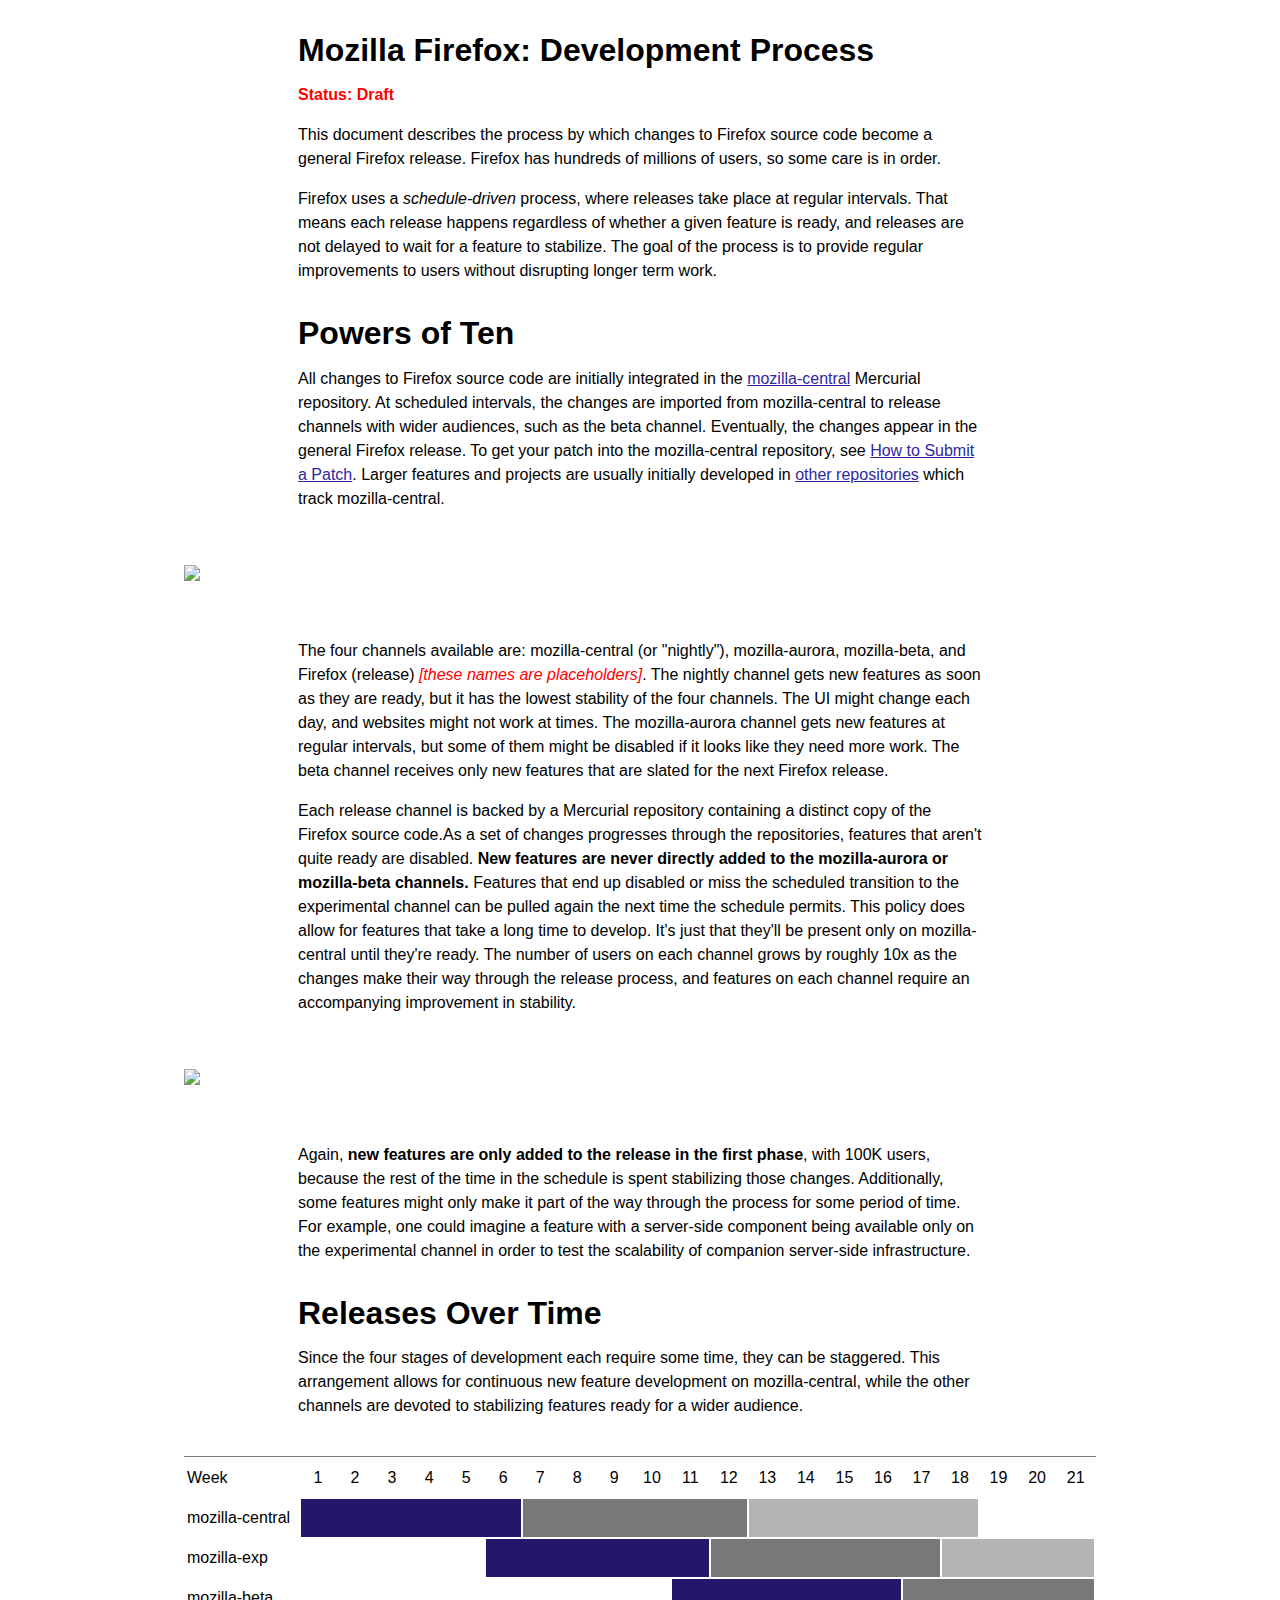
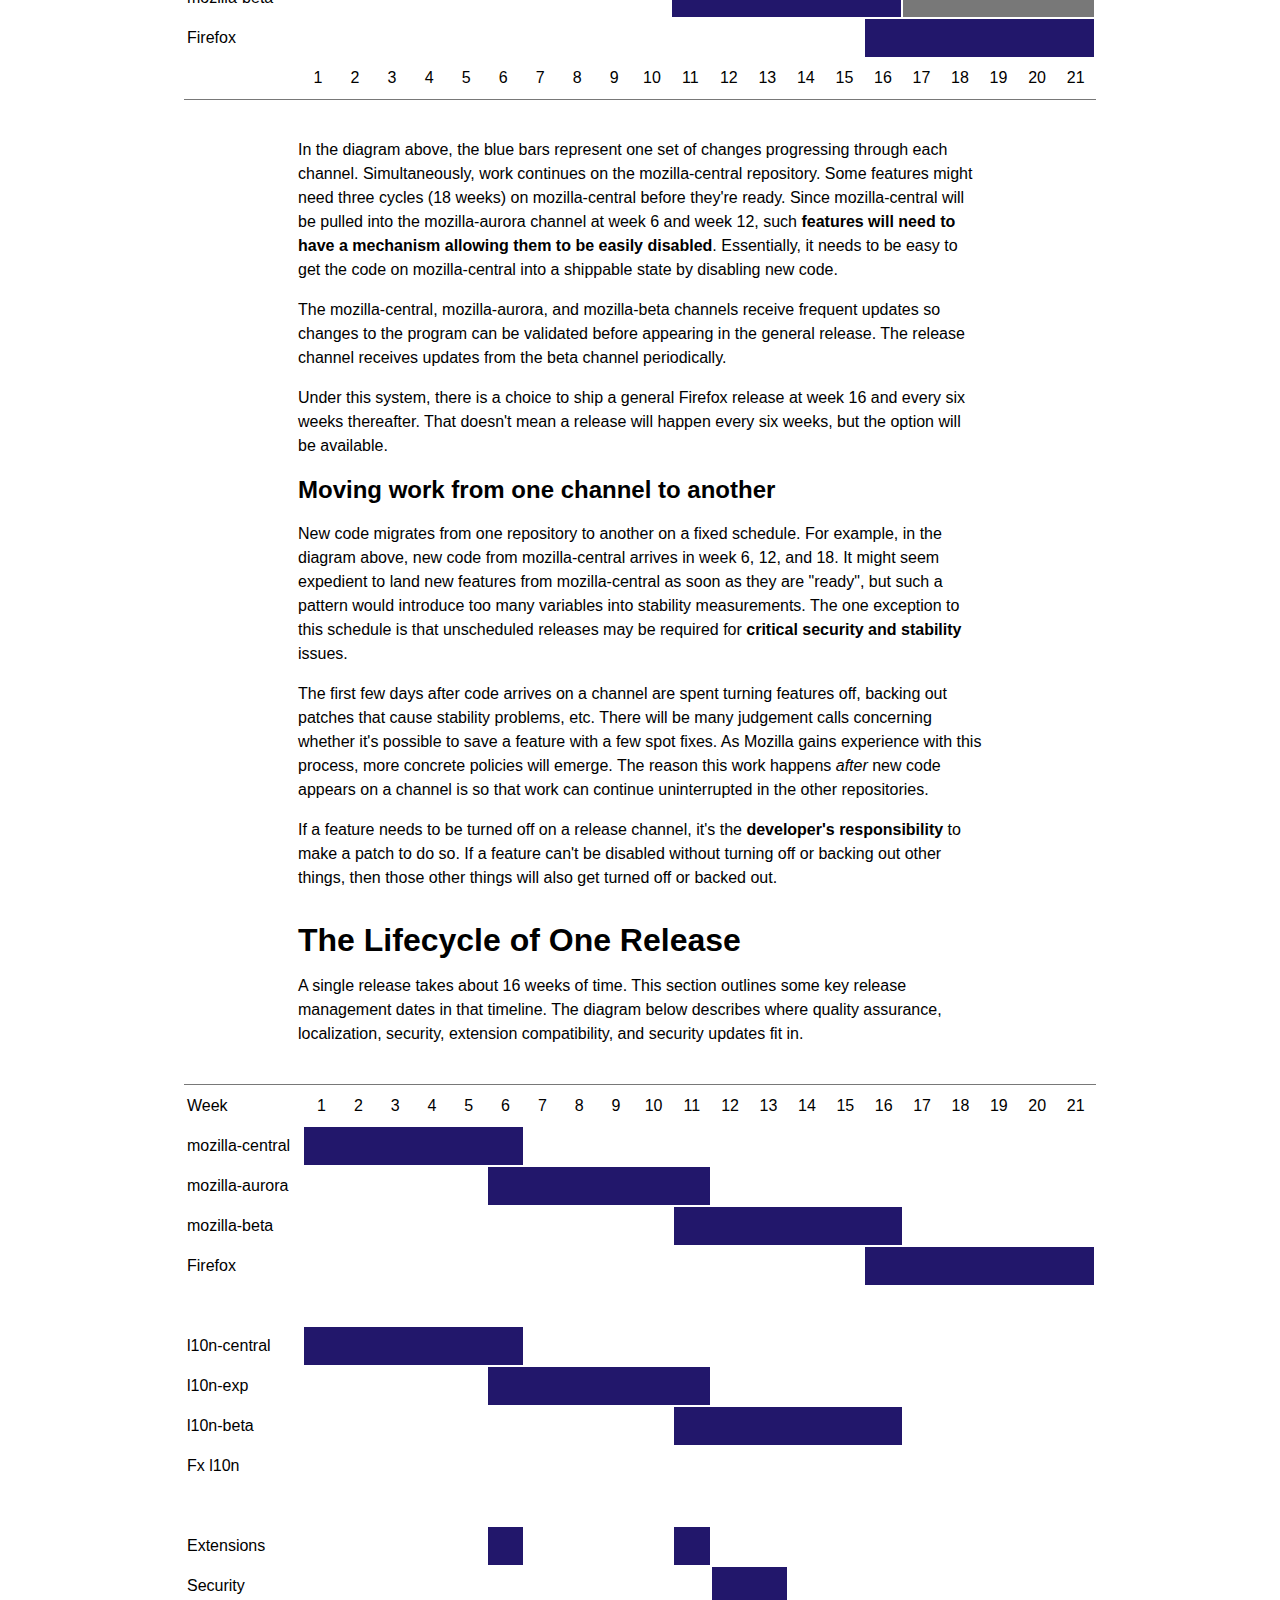
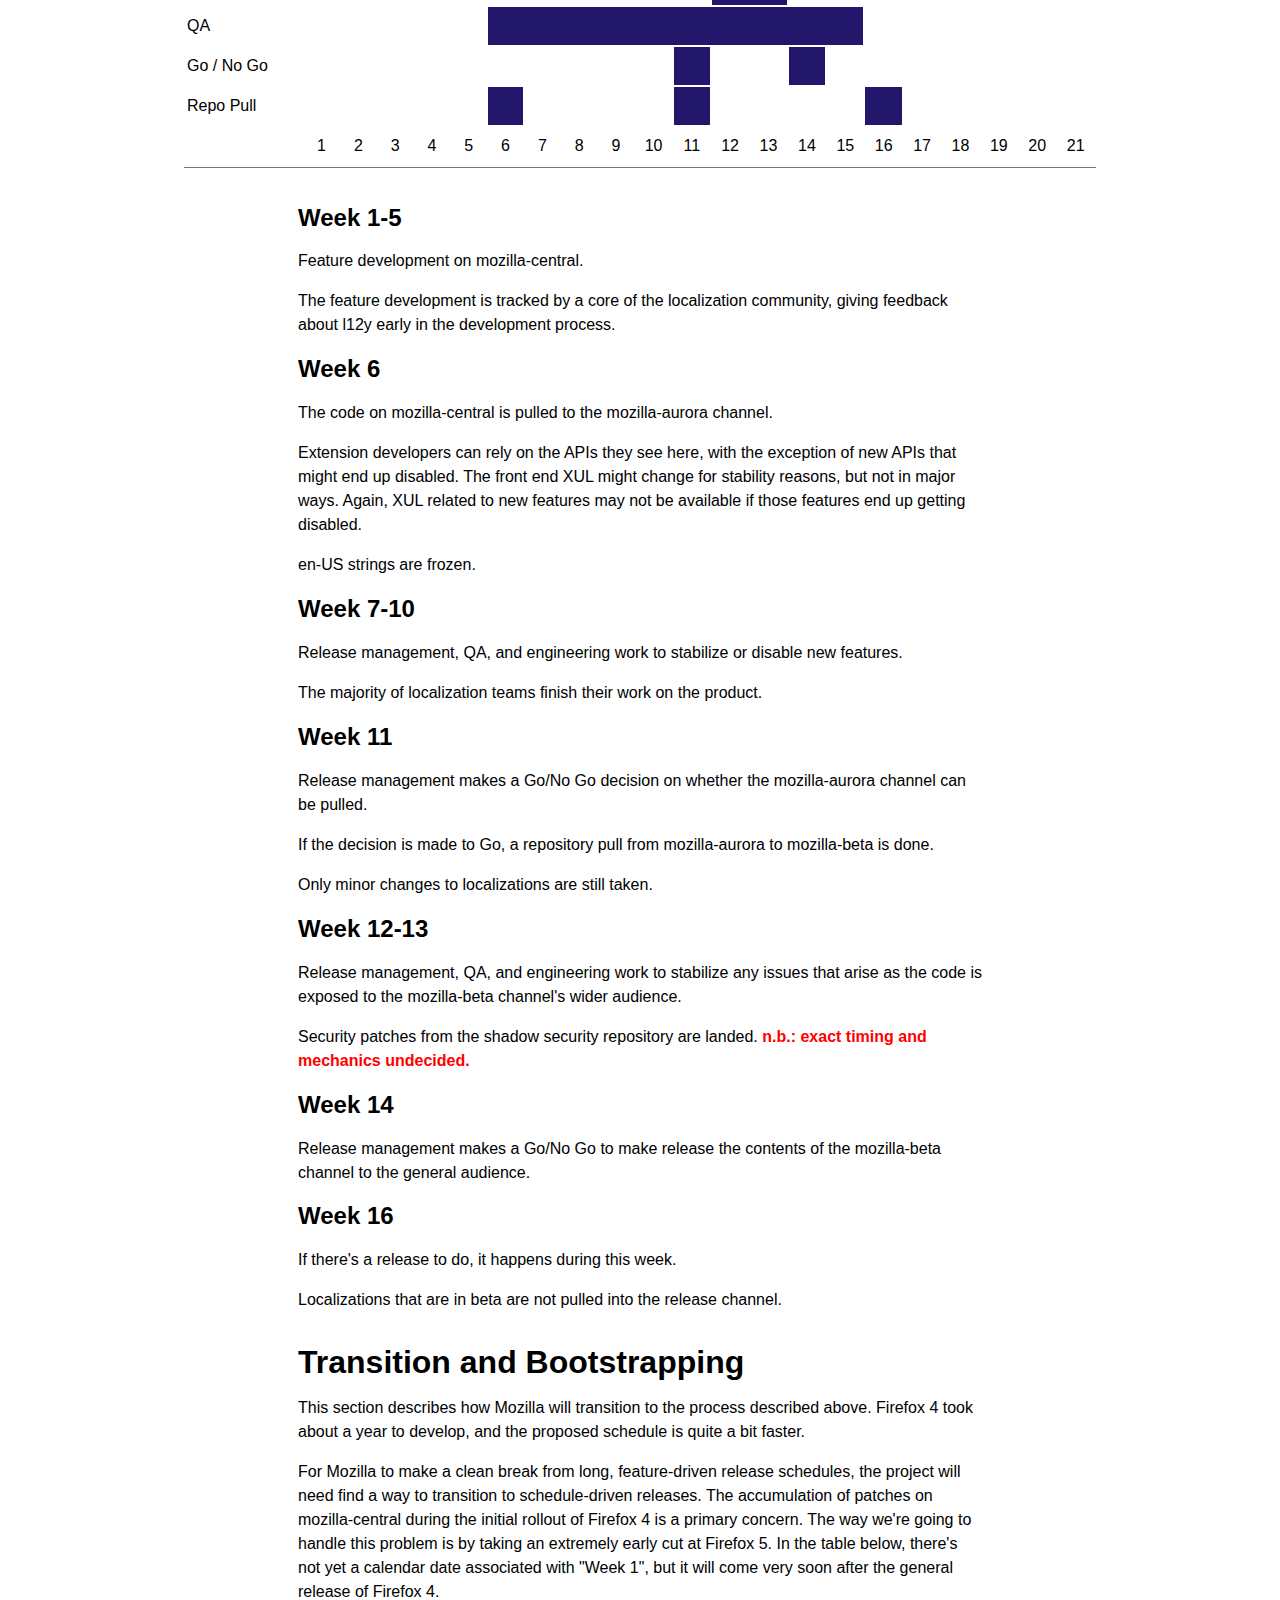
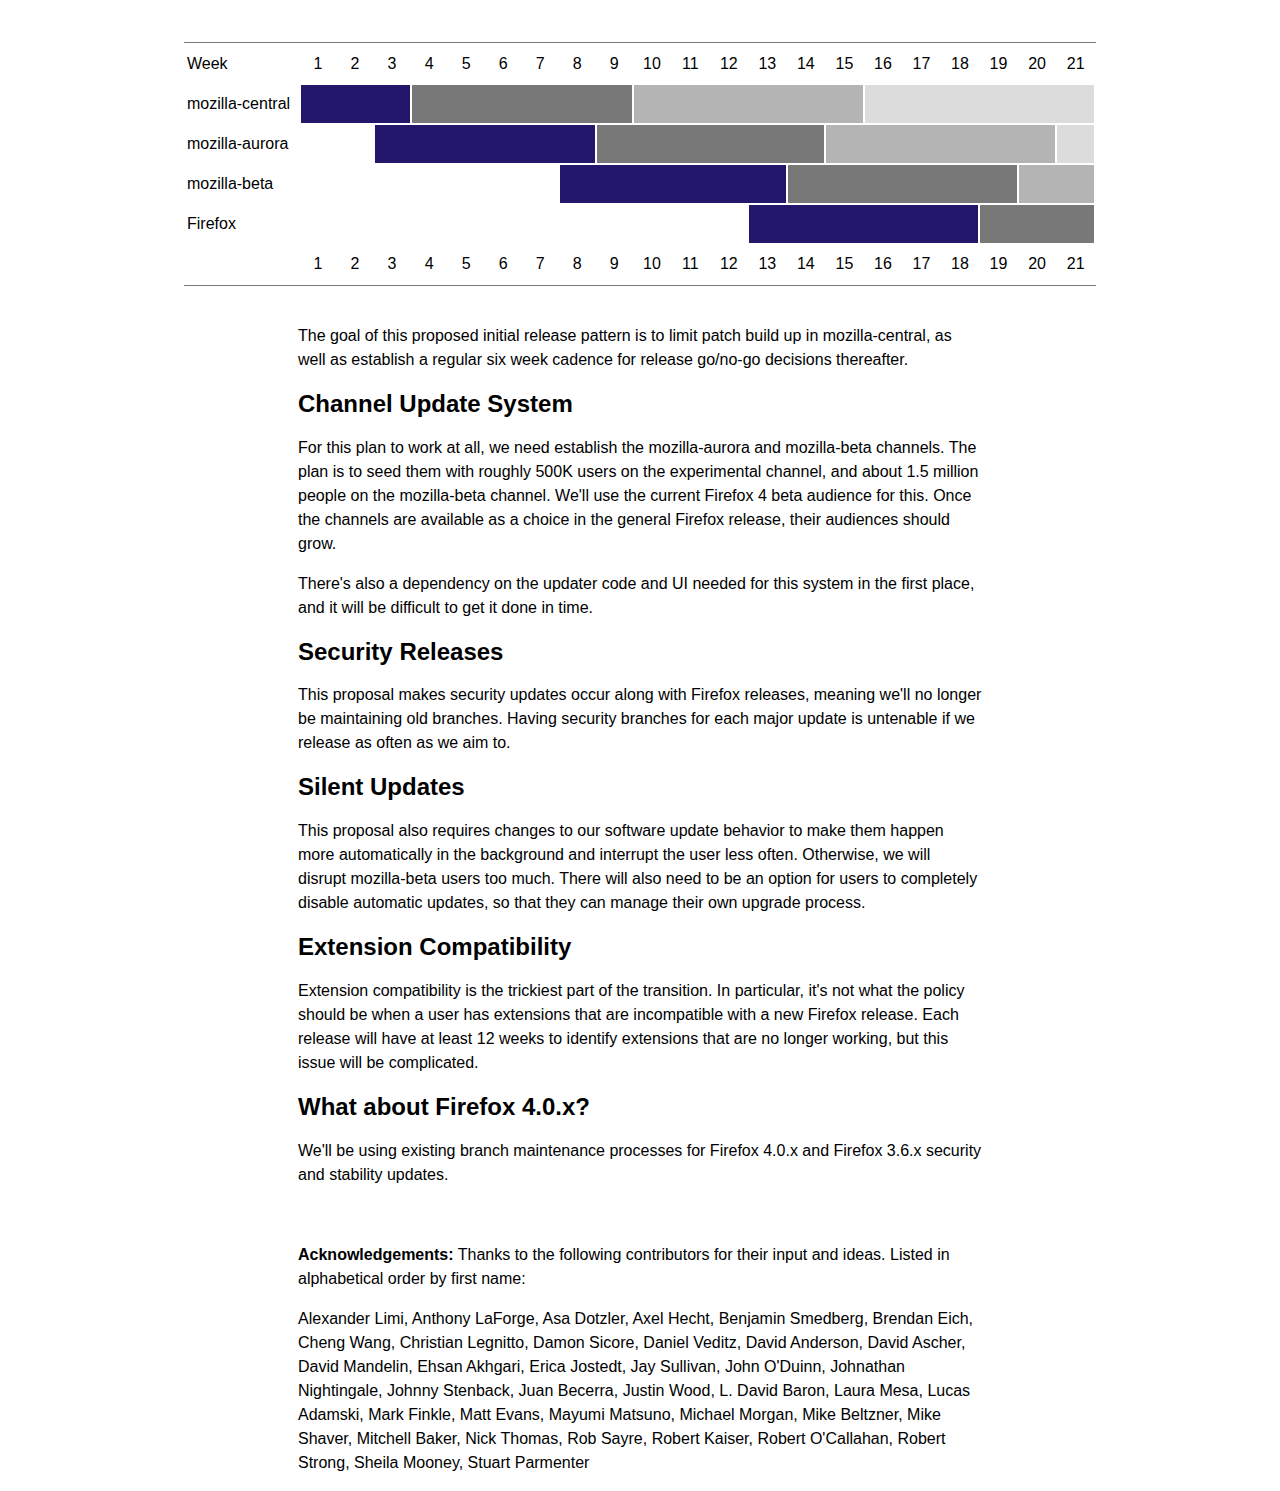
==== draft/development_overview/index.html @ 8f66efb7 "Merge d8ca51ff1f1ec884aead48ab1cb1c692f8ffe71c into e0d2aa80f675c3836c9fa752aebda755cbdbdfef" ====
<!DOCTYPE HTML>
<html>
  <head>
    <title>Mozilla Firefox Development Process</title>
    <style>
      td.week {
        width: 38px;
        text-align: center;
      }
      
      a {
        color: #2f27a1;
      }
      
      td.left {
        width: 114px;
      }

      td.firefox5 {
        background-color: rgb(34, 23, 107);
      }
      td.firefox6 {
        background-color: rgb(120, 120, 120);
      }

      td.firefox7 {
        background-color: rgb(180, 180, 180);
      }

      td.firefox8 {
        background-color: rgb(220, 220, 220);
      }
      
      td.l10n_central {
        background-color: rgb(34, 23, 107);
      }

      td.l10n_exp {
        background-color: rgb(34, 23, 107);
      }

      td.l10n_beta {
        background-color: rgb(34, 23, 107);
      }

      td.l10n_release {
        background-image: -moz-linear-gradient(center top ,
        transparent 0%, transparent 10%,  rgb(34, 23, 107) 10%,
        rgb(34, 23, 107) 100%);
      }

      #center {
        margin-left: auto ;
        margin-right: auto ;
        width: 912px;
      }
      img.diagram {
        margin-top: 38px;
        margin-bottom: 38px;
      }
      table.schedule {
        margin-top: 38px;
        margin-bottom: 38px;
        border-top: 1px solid rgb(120, 120, 120);
        border-bottom: 1px solid rgb(120, 120, 120);
      }
      
      table.schedule tr {
        height: 38px;
        font-family: Helvetica, Arial, sans-serif;
      }
      
      div.body-text {
        font-family: Helvetica, Arial, sans-serif;
        width: 684px;
        margin-left: auto;
        margin-right: auto;
        line-height: 1.5em;
      }
      
      h1 {
        margin-top: 38px;
      }
    </style>
  </head>
  <body>
    <div id="center">
      <div class="body-text">
        <h1>Mozilla Firefox: Development Process</h1>
        <p><font color="red"><b>Status: Draft</b></font></p>
        <p>This document describes the process by which changes to Firefox source code become a general Firefox release. Firefox has hundreds of millions of users, so some care is in order.</p>
        <p>Firefox uses a <i>schedule-driven</i> process, where releases take place at regular intervals. That means each release happens regardless of whether a given feature is ready, and releases are not delayed to wait for a feature to stabilize. The goal of the process is to provide regular improvements to users without disrupting longer term work.</p>
        <h1>Powers of Ten</h1>
        <p>All changes to Firefox source code are initially integrated in the <a href="http://hg.mozilla.org/mozilla-central">mozilla-central</a> Mercurial repository. At scheduled intervals, the changes are imported from mozilla-central to release channels with wider audiences, such as the beta channel. Eventually, the changes appear in the general Firefox release. To get your patch into the mozilla-central repository, see <a href="https://developer.mozilla.org/En/Developer_Guide/How_to_Submit_a_Patch">How to Submit a Patch</a>. Larger features and projects are usually initially developed in <a href="https://wiki.mozilla.org/ReleaseEngineering:ProjectBranchPlanning">other repositories</a> which track mozilla-central.</p>
      </div>      
      <img class="diagram" src="img/sequence.png">
      <div class="body-text">
        <p>The four channels available are: mozilla-central (or "nightly"), mozilla-aurora, mozilla-beta, and Firefox (release) <font color=red><i>[these names are placeholders]</i></font>. The nightly channel gets new features as soon as they are ready, but it has the lowest stability of the four channels. The UI might change each day, and websites might not work at times. The mozilla-aurora channel gets new features at regular intervals, but some of them might be disabled if it looks like they need more work. The beta channel receives only new features that are slated for the next Firefox release.</p>

        <p>Each release channel is backed by a Mercurial repository containing a distinct copy of the Firefox source code.As a set of changes progresses through the repositories, features that aren't quite ready are disabled. <b>New features are never directly added to the mozilla-aurora or mozilla-beta channels.</b> Features that end up disabled or miss the scheduled transition to the experimental channel can be pulled again the next time the schedule permits. This policy does allow for features that take a long time to develop. It's just that they'll be present only on mozilla-central until they're ready. The number of users on each channel grows by roughly 10x as the changes make their way through the release process, and features on each channel require an accompanying improvement in stability.</p>
      </div>
      <img class="diagram" src="channels.png">
      <div class="body-text">
        <p>Again, <b>new features are only added to the release in the first phase</b>, with 100K users, because the rest of the time in the schedule is spent stabilizing those changes. Additionally, some features might only make it part of the way through the process for some period of time. For example, one could imagine a feature with a server-side component being available only on the experimental channel in order to test the scalability of companion server-side infrastructure.</p>
        <h1>Releases Over Time</h1>
        <p>Since the four stages of development each require some time, they can be staggered. This arrangement allows for continuous new feature development on mozilla-central, while the other channels are devoted to stabilizing features ready for a wider audience.</p>
      </div>
      <table class="schedule">
        <tr>
          <td class="left" colspan="3">Week</td>
          <td class="week">1</td>
          <td class="week">2</td>
          <td class="week">3</td>
          <td class="week">4</td>
          <td class="week">5</td>
          <td class="week">6</td>
          <td class="week">7</td>
          <td class="week">8</td>
          <td class="week">9</td>
          <td class="week">10</td>
          <td class="week">11</td>
          <td class="week">12</td>
          <td class="week">13</td>
          <td class="week">14</td>
          <td class="week">15</td>
          <td class="week">16</td>
          <td class="week">17</td>
          <td class="week">18</td>
          <td class="week">19</td>
          <td class="week">20</td>
          <td class="week">21</td>
        </tr>
        <tr>
          <td class="left" colspan="3">mozilla-central</td>
          <td class="firefox5" colspan="6">&nbsp;</td>
          <td class="firefox6" colspan="6">&nbsp;</td>
          <td class="firefox7" colspan="6">&nbsp;</td>
          <td class="week" colspan="3">&nbsp;</td>
        </tr>
        <tr>
          <td class="left" colspan="3">mozilla-exp</td>
          <td class="week" colspan="5">&nbsp;</td>
          <td class="firefox5" colspan="6">&nbsp;</td>
          <td class="firefox6" colspan="6">&nbsp;</td>
          <td class="firefox7" colspan="4">&nbsp;</td>
        </tr>
        <tr>
          <td class="left" colspan="3">mozilla-beta</td>
          <td class="week" colspan="10">&nbsp;</td>
          <td class="firefox5" colspan="6">&nbsp;</td>
          <td class="firefox6" colspan="5">&nbsp;</td>
        </tr>
        <tr>
          <td class="left" colspan="3">Firefox</td>
          <td class="week" colspan="15">&nbsp;</td>
          <td class="firefox5" colspan="6">&nbsp;</td>
        </tr>
        <tr>
          <td class="week">&nbsp;</td>
          <td class="week">&nbsp;</td>
          <td class="week">&nbsp;</td>
          <td class="week">1</td>
          <td class="week">2</td>
          <td class="week">3</td>
          <td class="week">4</td>
          <td class="week">5</td>
          <td class="week">6</td>
          <td class="week">7</td>
          <td class="week">8</td>
          <td class="week">9</td>
          <td class="week">10</td>
          <td class="week">11</td>
          <td class="week">12</td>
          <td class="week">13</td>
          <td class="week">14</td>
          <td class="week">15</td>
          <td class="week">16</td>
          <td class="week">17</td>
          <td class="week">18</td>
          <td class="week">19</td>
          <td class="week">20</td>
          <td class="week">21</td>
        </tr>
      </table>
      <div class="body-text">
        <p>In the diagram above, the blue bars represent one set of changes progressing through each channel. Simultaneously, work continues on the mozilla-central repository. Some features might need three cycles (18 weeks) on mozilla-central before they're ready. Since mozilla-central will be pulled into the mozilla-aurora channel at week 6 and week 12, such <b>features will need to have a mechanism allowing them to be easily disabled</b>. Essentially, it needs to be easy to get the code on mozilla-central into a shippable state by disabling new code.</p>
        <p>The mozilla-central, mozilla-aurora, and mozilla-beta channels receive frequent updates so changes to the program can be validated before appearing in the general release. The release channel receives updates from the beta channel periodically.</p>
        <p>Under this system, there is a choice to ship a general Firefox release at week 16 and every six weeks thereafter. That doesn't mean a release will happen every six weeks, but the option will be available.</p>
        <h2>Moving work from one channel to another</h2>
        <p>New code migrates from one repository to another on a fixed schedule. For example, in the diagram above, new code from mozilla-central arrives in week 6, 12, and 18. It might seem expedient to land new features from mozilla-central as soon as they are "ready", but such a pattern would introduce too many variables into stability measurements. The one exception to this schedule is that unscheduled releases may be required for <b>critical security and stability</b> issues.</p>
        <p>The first few days after code arrives on a channel are spent turning features off, backing out patches that cause stability problems, etc. There will be many judgement calls concerning whether it's possible to save a feature with a few spot fixes. As Mozilla gains experience with this process, more concrete policies will emerge. The reason this work happens <i>after</i> new code appears on a channel is so that work can continue uninterrupted in the other repositories.</p>
        <p>If a feature needs to be turned off on a release channel, it's the <b>developer's responsibility</b> to make a patch to do so. If a feature can't be disabled without turning off or backing out other things, then those other things will also get turned off or backed out.</p>
        <h1>The Lifecycle of One Release</h1>
        <p>A single release takes about 16 weeks of time. This section outlines some key release management dates in that timeline. The diagram below describes where quality assurance, localization, security, extension compatibility, and security updates fit in.</p>
      </div>
      <table class="schedule">
        <tr>
          <td class="left" colspan="3">Week</td>
          <td class="week">1</td>
          <td class="week">2</td>
          <td class="week">3</td>
          <td class="week">4</td>
          <td class="week">5</td>
          <td class="week">6</td>
          <td class="week">7</td>
          <td class="week">8</td>
          <td class="week">9</td>
          <td class="week">10</td>
          <td class="week">11</td>
          <td class="week">12</td>
          <td class="week">13</td>
          <td class="week">14</td>
          <td class="week">15</td>
          <td class="week">16</td>
          <td class="week">17</td>
          <td class="week">18</td>
          <td class="week">19</td>
          <td class="week">20</td>
          <td class="week">21</td>
        </tr>
        <tr>
          <td class="left" colspan="3">mozilla-central</td>
          <td class="firefox5" colspan="6">&nbsp;</td>
          <td class="week" colspan="6">&nbsp;</td>
          <td class="week" colspan="6">&nbsp;</td>
          <td class="week" colspan="3">&nbsp;</td>
        </tr>
        <tr>
          <td class="left" colspan="3">mozilla-aurora</td>
          <td class="week" colspan="5">&nbsp;</td>
          <td class="firefox5" colspan="6">&nbsp;</td>
          <td class="week" colspan="6">&nbsp;</td>
          <td class="week" colspan="4">&nbsp;</td>
        </tr>
        <tr>
          <td class="left" colspan="3">mozilla-beta</td>
          <td class="week" colspan="10">&nbsp;</td>
          <td class="firefox5" colspan="6">&nbsp;</td>
          <td class="week" colspan="5">&nbsp;</td>
        </tr>
        <tr>
          <td class="left" colspan="3">Firefox</td>
          <td class="week" colspan="15">&nbsp;</td>
          <td class="firefox5" colspan="6">&nbsp;</td>
        </tr>
        <tr>
          <td class="week" colspan="24">&nbsp;</td>
        </tr>
        <tr>
          <td class="left" colspan="3">l10n-central</td>
          <td class="l10n_central" colspan="6">&nbsp;</td>
          <td class="week" colspan="6">&nbsp;</td>
          <td class="week" colspan="6">&nbsp;</td>
          <td class="week" colspan="3">&nbsp;</td>
        </tr>
        <tr>
          <td class="left" colspan="3">l10n-exp</td>
          <td class="week" colspan="5">&nbsp;</td>
          <td class="l10n_exp" colspan="6">&nbsp;</td>
          <td class="week" colspan="6">&nbsp;</td>
          <td class="week" colspan="4">&nbsp;</td>
        </tr>
        <tr>
          <td class="left" colspan="3">l10n-beta</td>
          <td class="week" colspan="10">&nbsp;</td>
          <td class="l10n_beta" colspan="6">&nbsp;</td>
          <td class="week" colspan="5">&nbsp;</td>
        </tr>
        <tr>
          <td class="left" colspan="3">Fx l10n</td>
          <td class="week" colspan="15">&nbsp;</td>
          <td class="l10n_release" colspan="6">&nbsp;</td>
        </tr>
        <tr>
          <td class="week" colspan="24">&nbsp;</td>
        </tr>
        <tr>
          <td class="left" colspan="3">Extensions</td>
          <td class="week" colspan="5">&nbsp;</td>
          <td class="firefox5" colspan="1">&nbsp;</td>
          <td class="week" colspan="4">&nbsp;</td>
          <td class="firefox5" colspan="1">&nbsp;</td>
          <td class="week" colspan="10  ">&nbsp;</td>
        </tr>
        <tr>
          <td class="left" colspan="3">Security</td>
          <td class="week" colspan="11">&nbsp;</td>
          <td class="firefox5" colspan="2">&nbsp;</td>
          <td class="week" colspan="5">&nbsp;</td>
        </tr>
        <tr>
          <td class="left" colspan="3">QA</td>
          <td class="week" colspan="5">&nbsp;</td>
          <td class="firefox5" colspan="10">&nbsp;</td>
          <td class="week" colspan="3">&nbsp;</td>
        </tr>
        <tr>
          <td class="left" colspan="3">Go / No Go</td>
          <td class="week" colspan="10">&nbsp;</td>
          <td class="firefox5" colspan="1">&nbsp;</td>
          <td class="week" colspan="2">&nbsp;</td>
          <td class="firefox5" colspan="1">&nbsp;</td>
          <td class="week" colspan="7">&nbsp;</td>
        </tr>
        <tr>
          <td class="left" colspan="3">Repo Pull</td>
          <td class="week" colspan="5">&nbsp;</td>
          <td class="firefox5" colspan="1">&nbsp;</td>
          <td class="week" colspan="4">&nbsp;</td>
          <td class="firefox5" colspan="1">&nbsp;</td>
          <td class="week" colspan="4">&nbsp;</td>
          <td class="firefox5" colspan="1">&nbsp;</td>
          <td class="week" colspan="5">&nbsp;</td>
        </tr>
        <tr>
          <td class="week">&nbsp;</td>
          <td class="week">&nbsp;</td>
          <td class="week">&nbsp;</td>
          <td class="week">1</td>
          <td class="week">2</td>
          <td class="week">3</td>
          <td class="week">4</td>
          <td class="week">5</td>
          <td class="week">6</td>
          <td class="week">7</td>
          <td class="week">8</td>
          <td class="week">9</td>
          <td class="week">10</td>
          <td class="week">11</td>
          <td class="week">12</td>
          <td class="week">13</td>
          <td class="week">14</td>
          <td class="week">15</td>
          <td class="week">16</td>
          <td class="week">17</td>
          <td class="week">18</td>
          <td class="week">19</td>
          <td class="week">20</td>
          <td class="week">21</td>
        </tr>
      </table>
      <div class="body-text">
        <h2>Week 1-5</h2>
        <p>Feature development on mozilla-central.</p>
        <p class="l10ncode">The feature development is tracked by a core of the localization community, giving feedback about l12y early in the development process.</p>
        <h2>Week 6</h2>
        <p>The code on mozilla-central is pulled to the mozilla-aurora channel.</p>
        <p>Extension developers can rely on the APIs they see here, with the exception of new APIs that might end up disabled. The front end XUL might change for stability reasons, but not in major ways. Again, XUL related to new features may not be available if those features end up getting disabled.</p>
        <p>en-US strings are frozen.</p>
        <h2>Week 7-10</h2>
        <p>Release management, QA, and engineering work to stabilize or disable new features.</p>
        <p class="l10ncode">The majority of localization teams finish their work on the product.</p>
        <h2>Week 11</h2>
        <p>Release management makes a Go/No Go decision on whether the mozilla-aurora channel can be pulled.</p>
        <p>If the decision is made to Go, a repository pull from mozilla-aurora to mozilla-beta is done.</p>
        <p class="l10ncode">Only minor changes to localizations are still taken.</p>
        <h2>Week 12-13</h2>
        <p>Release management, QA, and engineering work to stabilize any issues that arise as the code is exposed to the mozilla-beta channel's wider audience.</p>
        <p>Security patches from the shadow security repository are landed. <font color="red"><b>n.b.: exact timing and mechanics undecided.</b></font></p>
        <h2>Week 14</h2>
        <p>Release management makes a Go/No Go to make release the contents of the mozilla-beta channel to the general audience.</p>
        <h2>Week 16</h2>
        <p>If there's a release to do, it happens during this week.</p>
        <p class="l10ncode">Localizations that are in beta are not pulled into the release channel.</p>
        <h1 id="bootstrapping">Transition and Bootstrapping</h1>
        <p>This section describes how Mozilla will transition to the process described above. Firefox 4 took about a year to develop, and the proposed schedule is quite a bit faster.</p>
        <p>For Mozilla to make a clean break from long, feature-driven release schedules, the project will need find a way to transition to schedule-driven releases. The accumulation of patches on mozilla-central during the initial rollout of Firefox 4 is a primary concern. The way we're going to handle this problem is by taking an extremely early cut at Firefox 5. In the table below, there's not yet a calendar date associated with "Week 1", but it will come very soon after the general release of Firefox 4.</p>
      </div>
      <table class="schedule">
        <tr>
          <td class="left" colspan="3">Week</td>
          <td class="week">1</td>
          <td class="week">2</td>
          <td class="week">3</td>
          <td class="week">4</td>
          <td class="week">5</td>
          <td class="week">6</td>
          <td class="week">7</td>
          <td class="week">8</td>
          <td class="week">9</td>
          <td class="week">10</td>
          <td class="week">11</td>
          <td class="week">12</td>
          <td class="week">13</td>
          <td class="week">14</td>
          <td class="week">15</td>
          <td class="week">16</td>
          <td class="week">17</td>
          <td class="week">18</td>
          <td class="week">19</td>
          <td class="week">20</td>
          <td class="week">21</td>
        </tr>
        <tr>
          <td class="left" colspan="3">mozilla-central</td>
          <td class="firefox5" colspan="3">&nbsp;</td>
          <td class="firefox6" colspan="6">&nbsp;</td>
          <td class="firefox7" colspan="6">&nbsp;</td>
          <td class="firefox8" colspan="6">&nbsp;</td>
        </tr>
        <tr>
          <td class="left" colspan="3">mozilla-aurora</td>
          <td class="week" colspan="2">&nbsp;</td>
          <td class="firefox5" colspan="6">&nbsp;</td>
          <td class="firefox6" colspan="6">&nbsp;</td>
          <td class="firefox7" colspan="6">&nbsp;</td>
          <td class="firefox8" colspan="1">&nbsp;</td>
        </tr>
        <tr>
          <td class="left" colspan="3">mozilla-beta</td>
          <td class="week" colspan="7">&nbsp;</td>
          <td class="firefox5" colspan="6">&nbsp;</td>
          <td class="firefox6" colspan="6">&nbsp;</td>
          <td class="firefox7" colspan="2">&nbsp;</td>
        </tr>
        <tr>
          <td class="left" colspan="3">Firefox</td>
          <td class="week" colspan="12">&nbsp;</td>
          <td class="firefox5" colspan="6">&nbsp;</td>
          <td class="firefox6" colspan="3">&nbsp;</td>
        </tr>
        <tr>
          <td class="week">&nbsp;</td>
          <td class="week">&nbsp;</td>
          <td class="week">&nbsp;</td>
          <td class="week">1</td>
          <td class="week">2</td>
          <td class="week">3</td>
          <td class="week">4</td>
          <td class="week">5</td>
          <td class="week">6</td>
          <td class="week">7</td>
          <td class="week">8</td>
          <td class="week">9</td>
          <td class="week">10</td>
          <td class="week">11</td>
          <td class="week">12</td>
          <td class="week">13</td>
          <td class="week">14</td>
          <td class="week">15</td>
          <td class="week">16</td>
          <td class="week">17</td>
          <td class="week">18</td>
          <td class="week">19</td>
          <td class="week">20</td>
          <td class="week">21</td>
        </tr>
      </table>
      <div class="body-text">
        <p>The goal of this proposed initial release pattern is to limit patch build up in mozilla-central, as well as establish a regular six week cadence for release go/no-go decisions thereafter.</p>
        <h2>Channel Update System</h2>
        <p>For this plan to work at all, we need establish the mozilla-aurora and mozilla-beta channels. The plan is to seed them with roughly 500K users on the experimental channel, and about 1.5 million people on the mozilla-beta channel. We'll use the current Firefox 4 beta audience for this. Once the channels are available as a choice in the general Firefox release, their audiences should grow.</p>
        <p>There's also a dependency on the updater code and UI needed for this system in the first place, and it will be difficult to get it done in time.</p>
        <h2>Security Releases</h2>
        <p>This proposal makes security updates occur along with Firefox releases, meaning we'll no longer be maintaining old branches. Having security branches for each major update is untenable if we release as often as we aim to.</p>
        <h2>Silent Updates</h2>
        <p>This proposal also requires changes to our software update behavior to make them happen more automatically in the background and interrupt the user less often. Otherwise, we will disrupt mozilla-beta users too much. There will also need to be an option for users to completely disable automatic updates, so that they can manage their own upgrade process.</p>
        <h2>Extension Compatibility</h2>
        <p>Extension compatibility is the trickiest part of the transition. In particular, it's not what the policy should be when a user has extensions that are incompatible with a new Firefox release. Each release will have at least 12 weeks to identify extensions that are no longer working, but this issue will be complicated.</p>
        <h2>What about Firefox 4.0.x?</h2>
        <p>We'll be using existing branch maintenance processes for Firefox 4.0.x and Firefox 3.6.x security and stability updates.</p>
        <p>&nbsp;</p>
        <p><b>Acknowledgements:</b> Thanks to the following contributors for their input and ideas. Listed in alphabetical order by first name:</p>
        <p>Alexander Limi,  Anthony LaForge,  Asa Dotzler,  Axel Hecht,  Benjamin Smedberg,  Brendan Eich,  Cheng Wang,  Christian Legnitto,  Damon Sicore,  Daniel Veditz,  David Anderson,  David Ascher,  David Mandelin,  Ehsan Akhgari,  Erica Jostedt,  Jay Sullivan,  John O'Duinn,  Johnathan Nightingale,  Johnny Stenback,  Juan Becerra,  Justin Wood,  L. David Baron,  Laura Mesa,  Lucas Adamski,  Mark Finkle,  Matt Evans,  Mayumi Matsuno,  Michael Morgan,  Mike Beltzner,  Mike Shaver,  Mitchell Baker,  Nick Thomas,  Rob Sayre,  Robert Kaiser,  Robert O'Callahan,  Robert Strong,  Sheila Mooney,  Stuart Parmenter</p>
      </div>
    </div>
  </body>
</html>
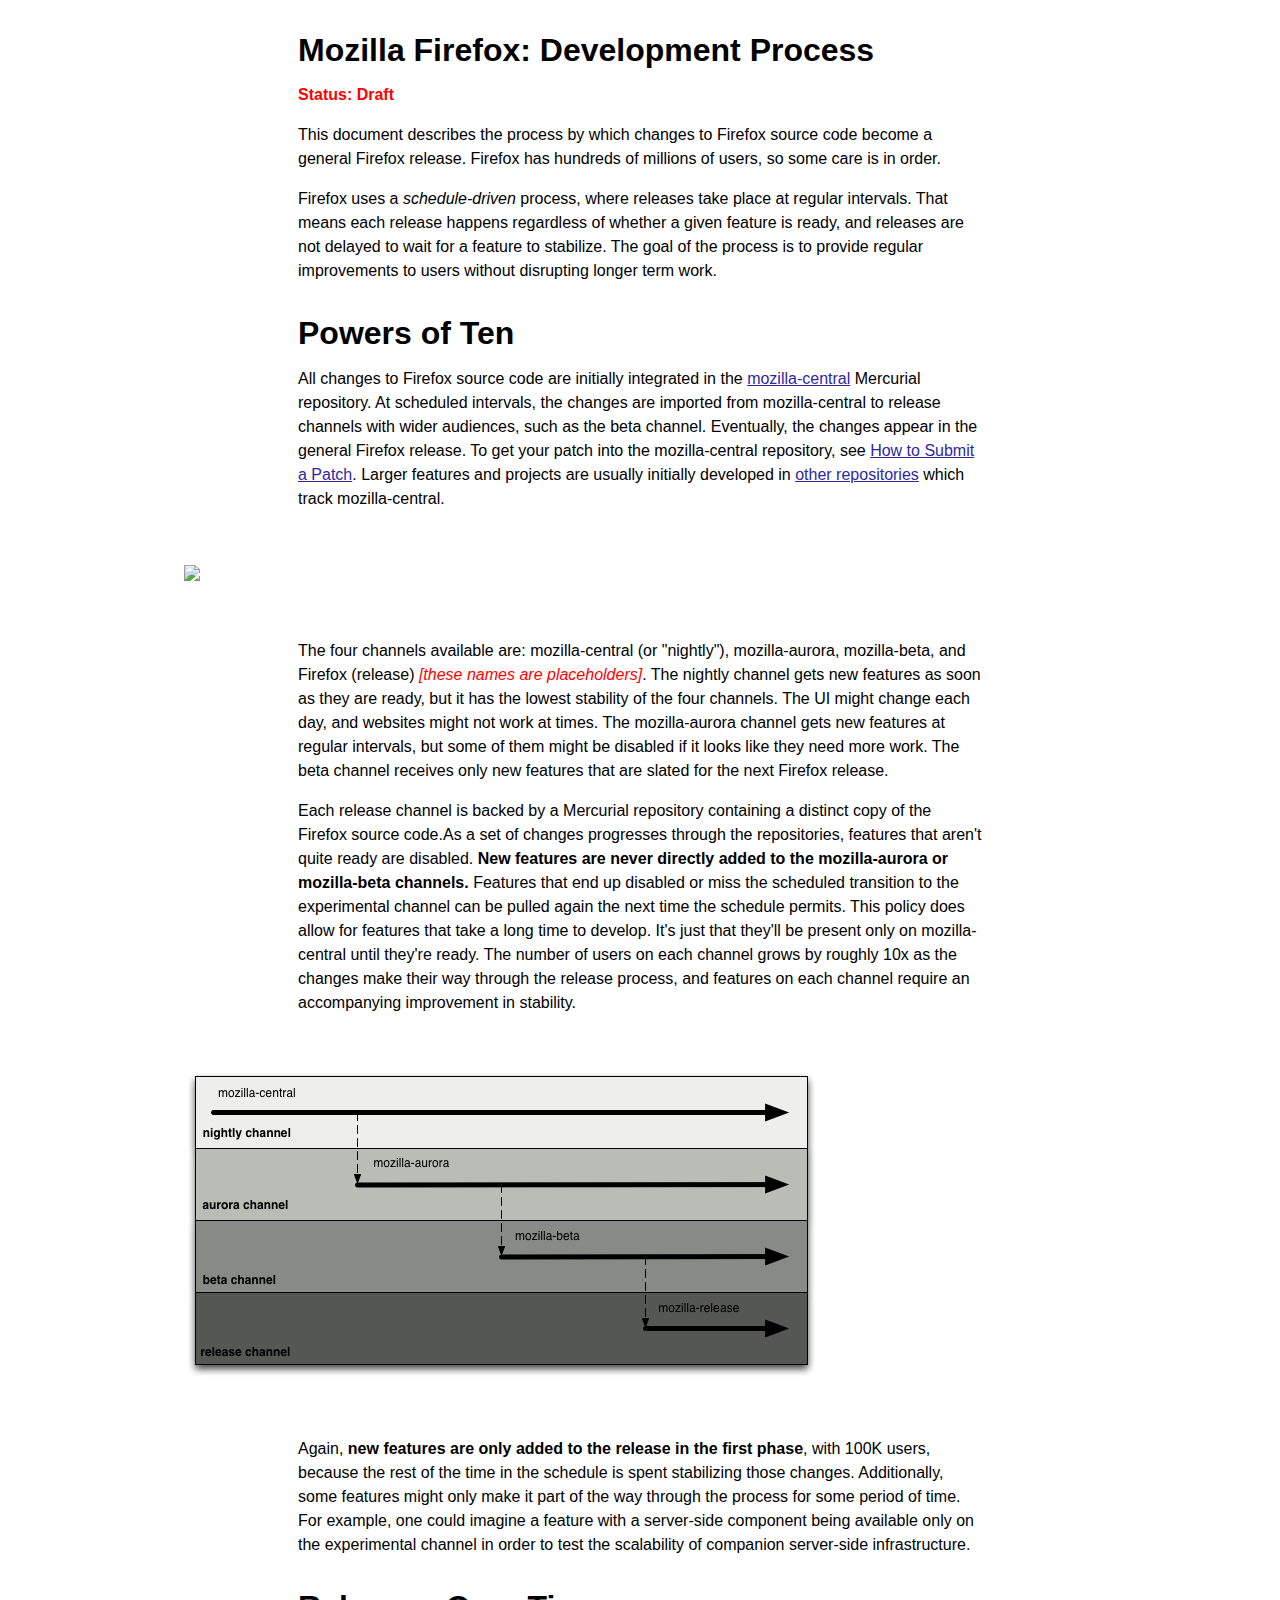
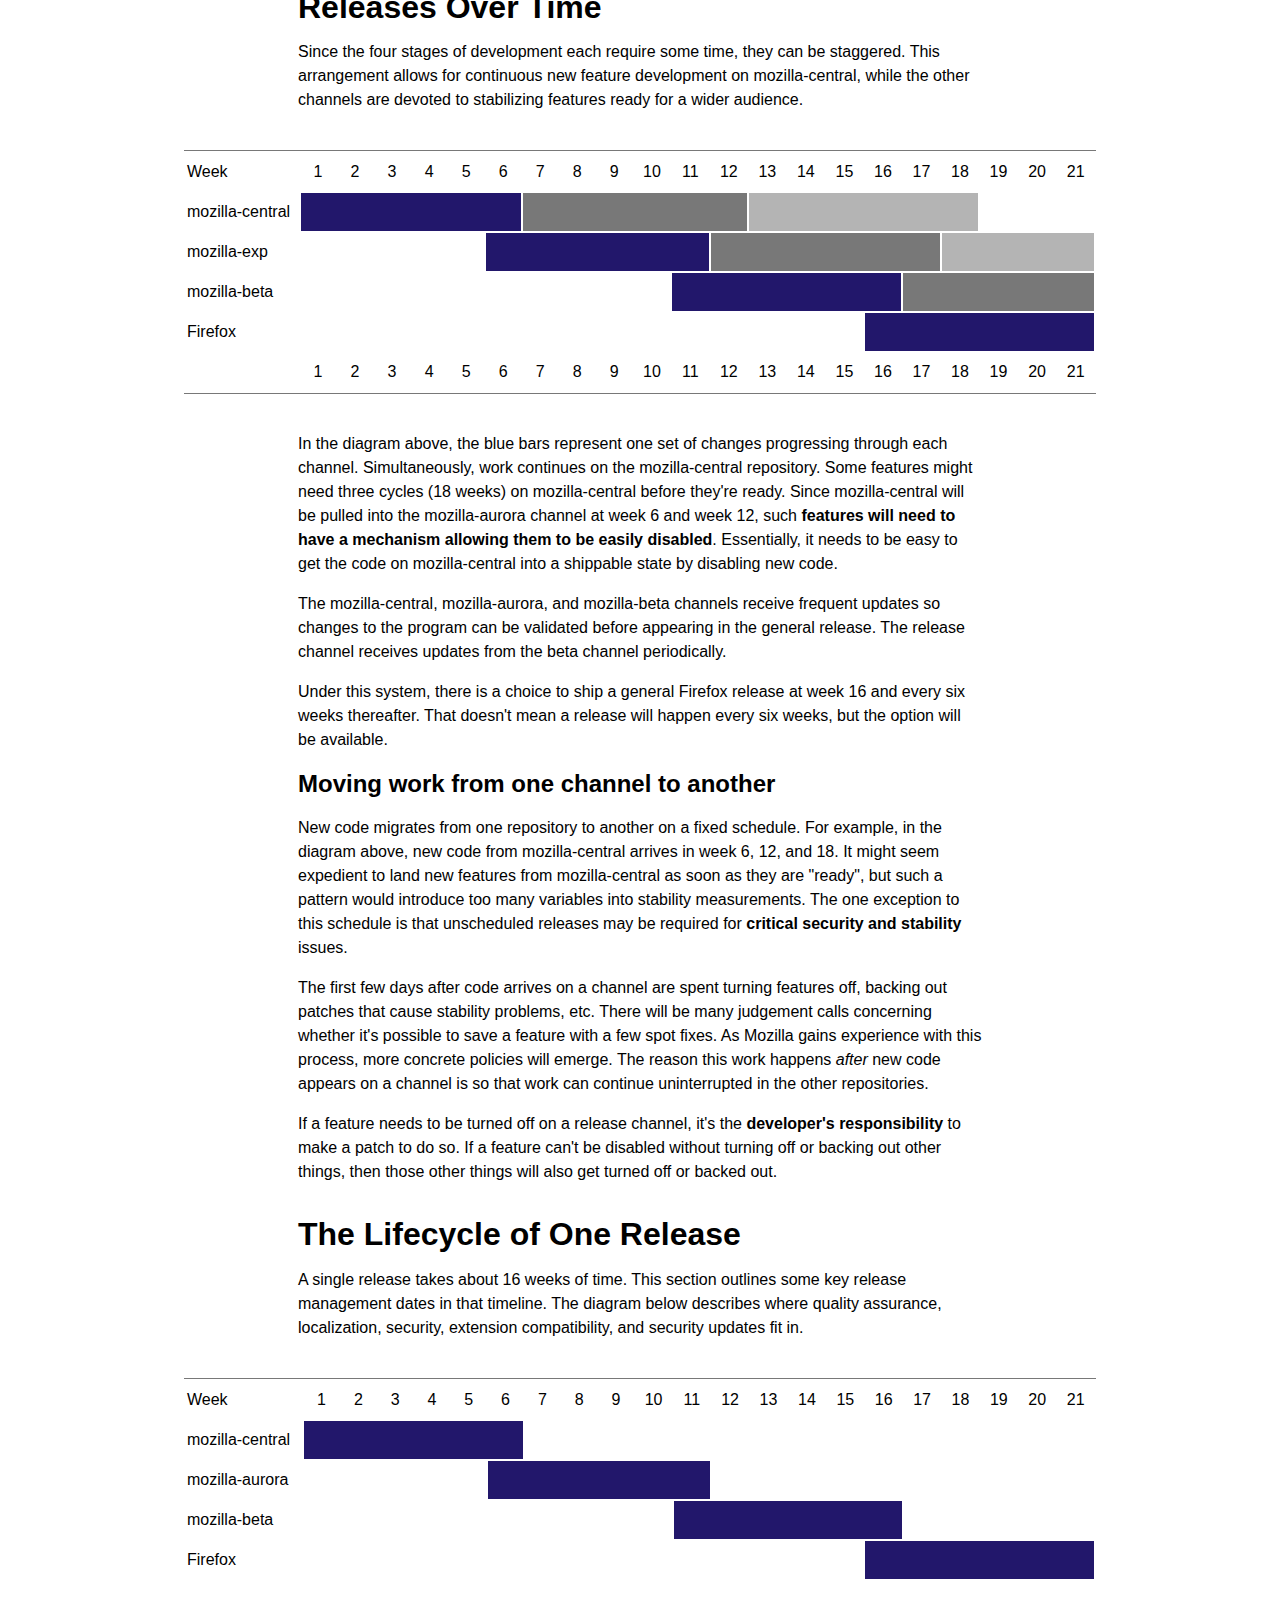
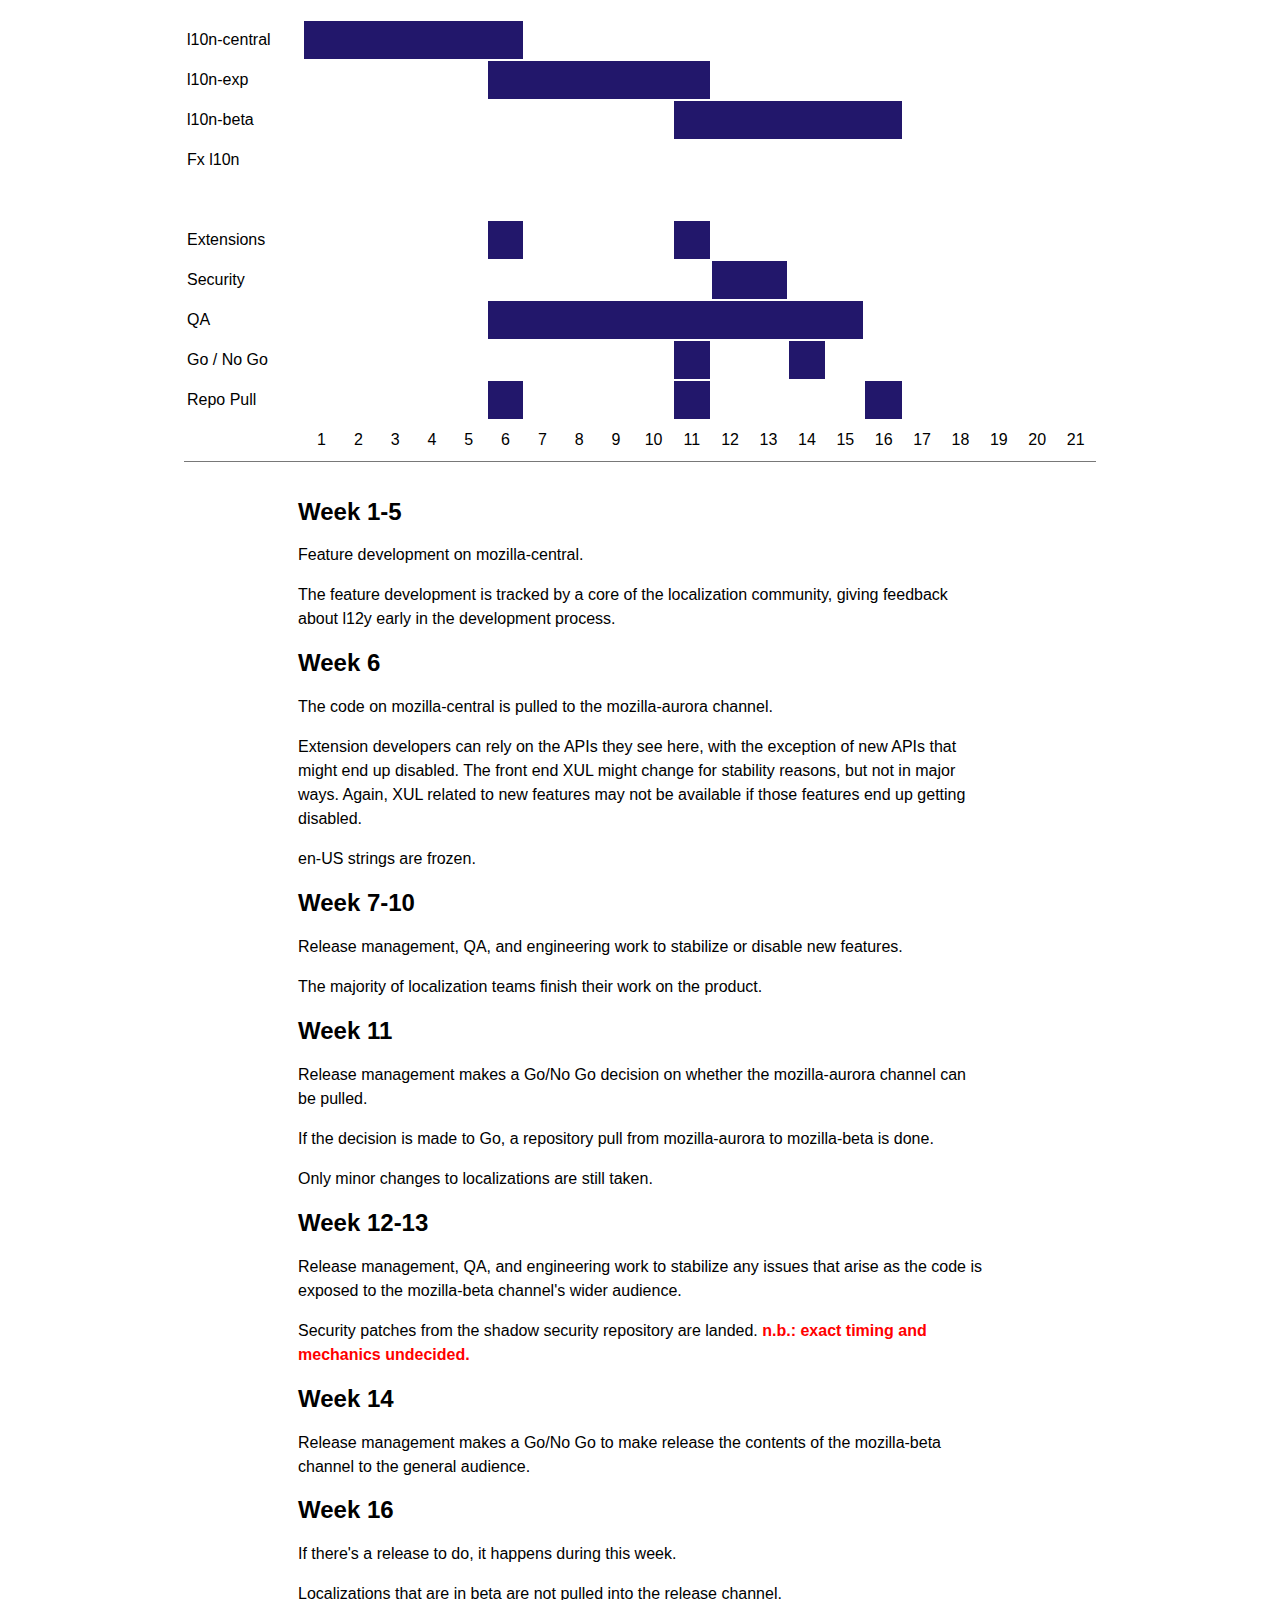
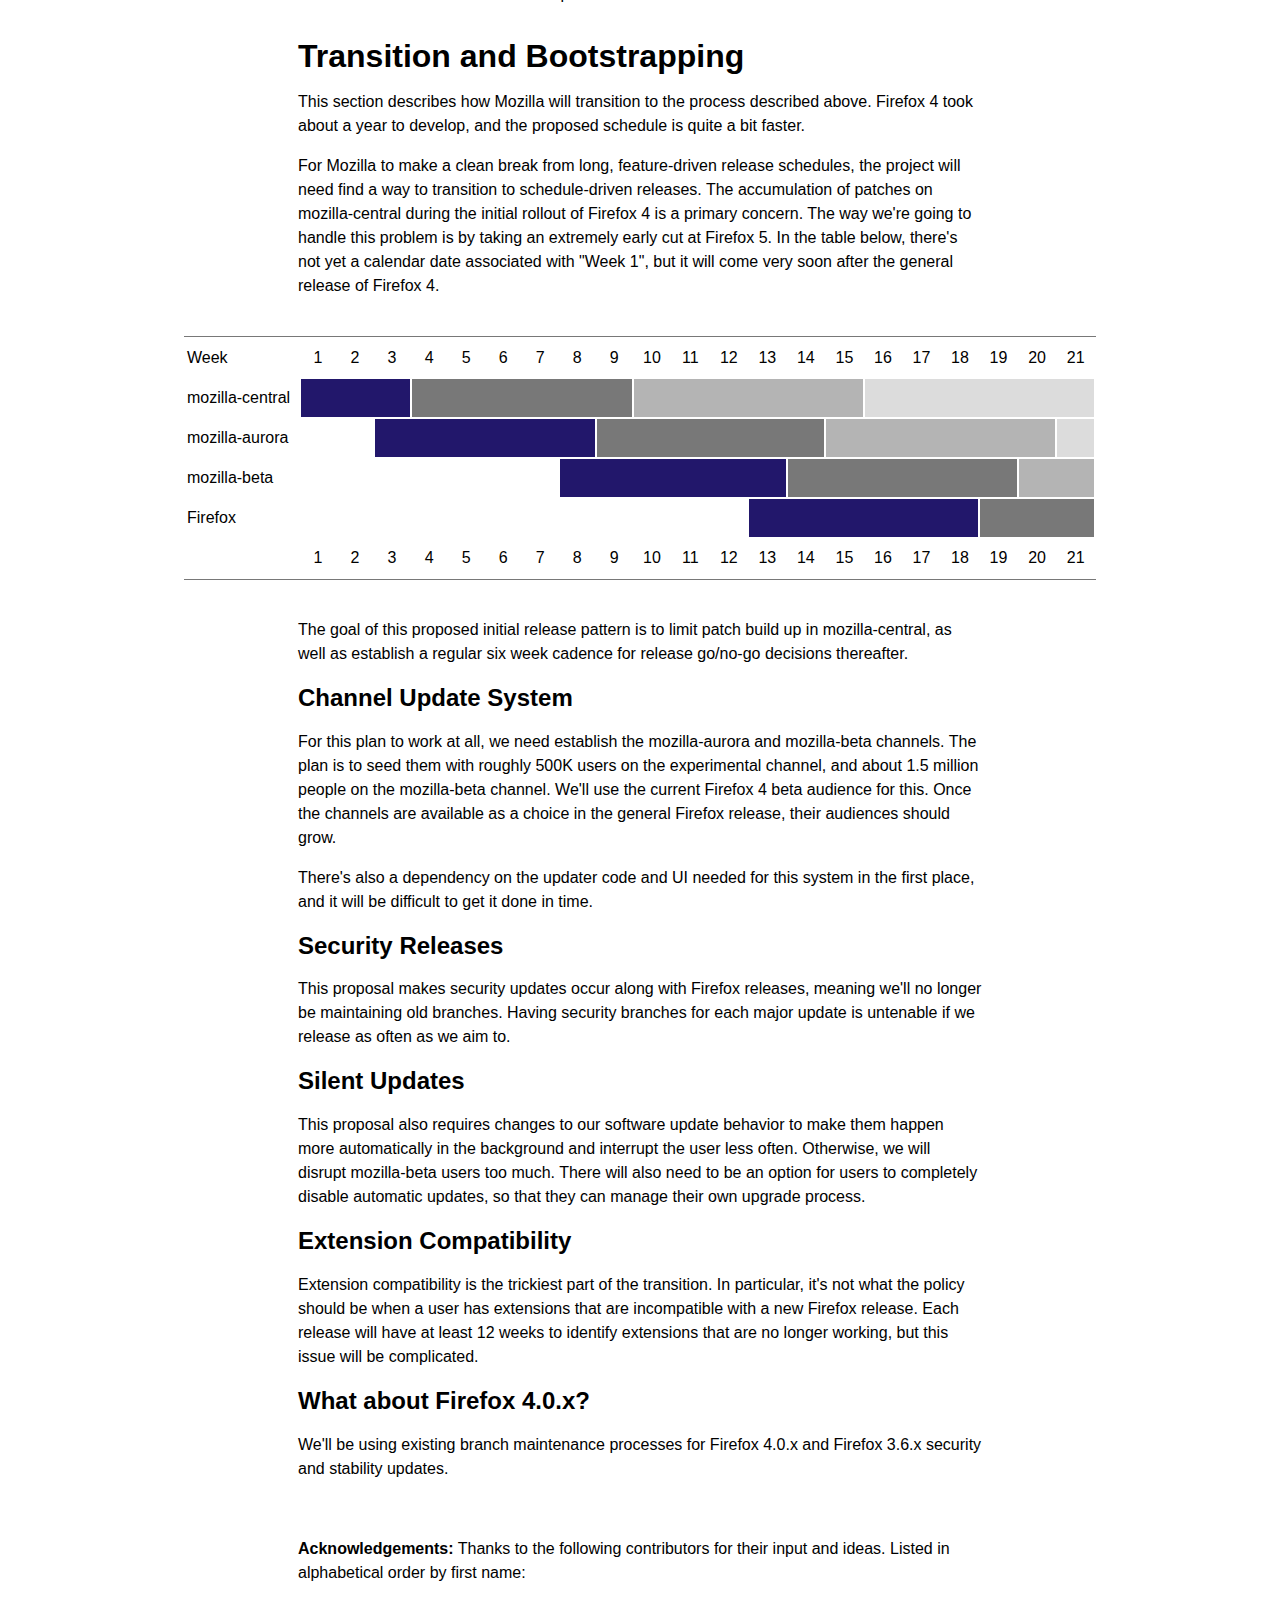
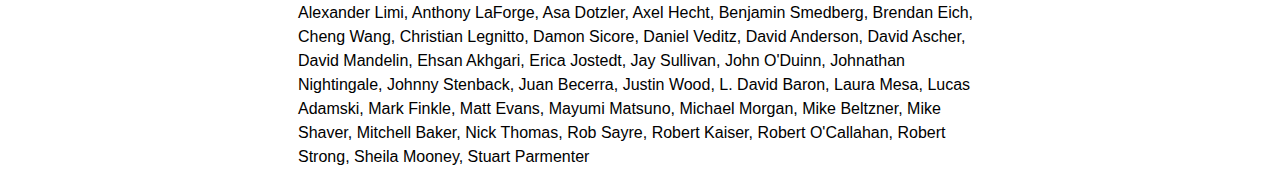
==== commit 01bcc39f: "Adding missing image from development_overview images." ====
--- a/draft/development_overview/index.html
+++ b/draft/development_overview/index.html
@@ -99,7 +99,7 @@
 
         <p>Each release channel is backed by a Mercurial repository containing a distinct copy of the Firefox source code.As a set of changes progresses through the repositories, features that aren't quite ready are disabled. <b>New features are never directly added to the mozilla-aurora or mozilla-beta channels.</b> Features that end up disabled or miss the scheduled transition to the experimental channel can be pulled again the next time the schedule permits. This policy does allow for features that take a long time to develop. It's just that they'll be present only on mozilla-central until they're ready. The number of users on each channel grows by roughly 10x as the changes make their way through the release process, and features on each channel require an accompanying improvement in stability.</p>
       </div>
-      <img class="diagram" src="channels.png">
+      <img class="diagram" src="img/channels.png">
       <div class="body-text">
         <p>Again, <b>new features are only added to the release in the first phase</b>, with 100K users, because the rest of the time in the schedule is spent stabilizing those changes. Additionally, some features might only make it part of the way through the process for some period of time. For example, one could imagine a feature with a server-side component being available only on the experimental channel in order to test the scalability of companion server-side infrastructure.</p>
         <h1>Releases Over Time</h1>
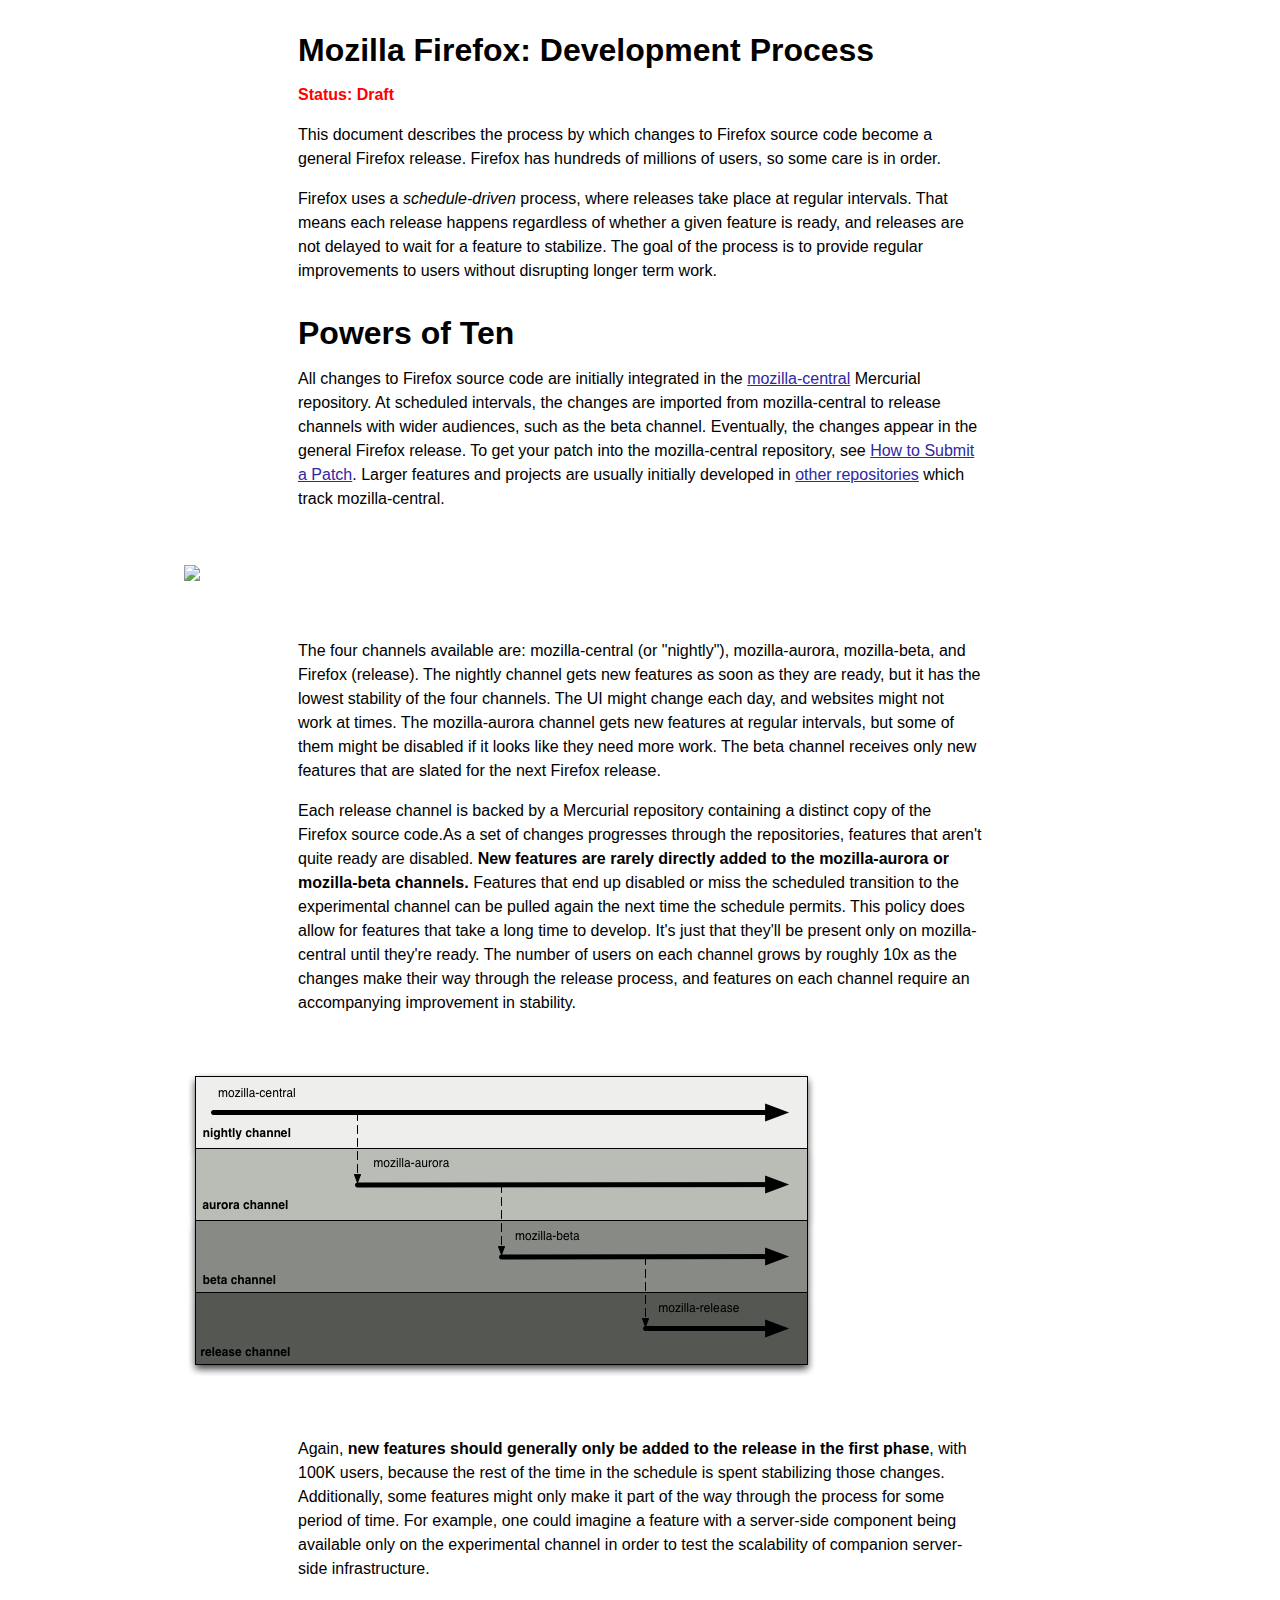
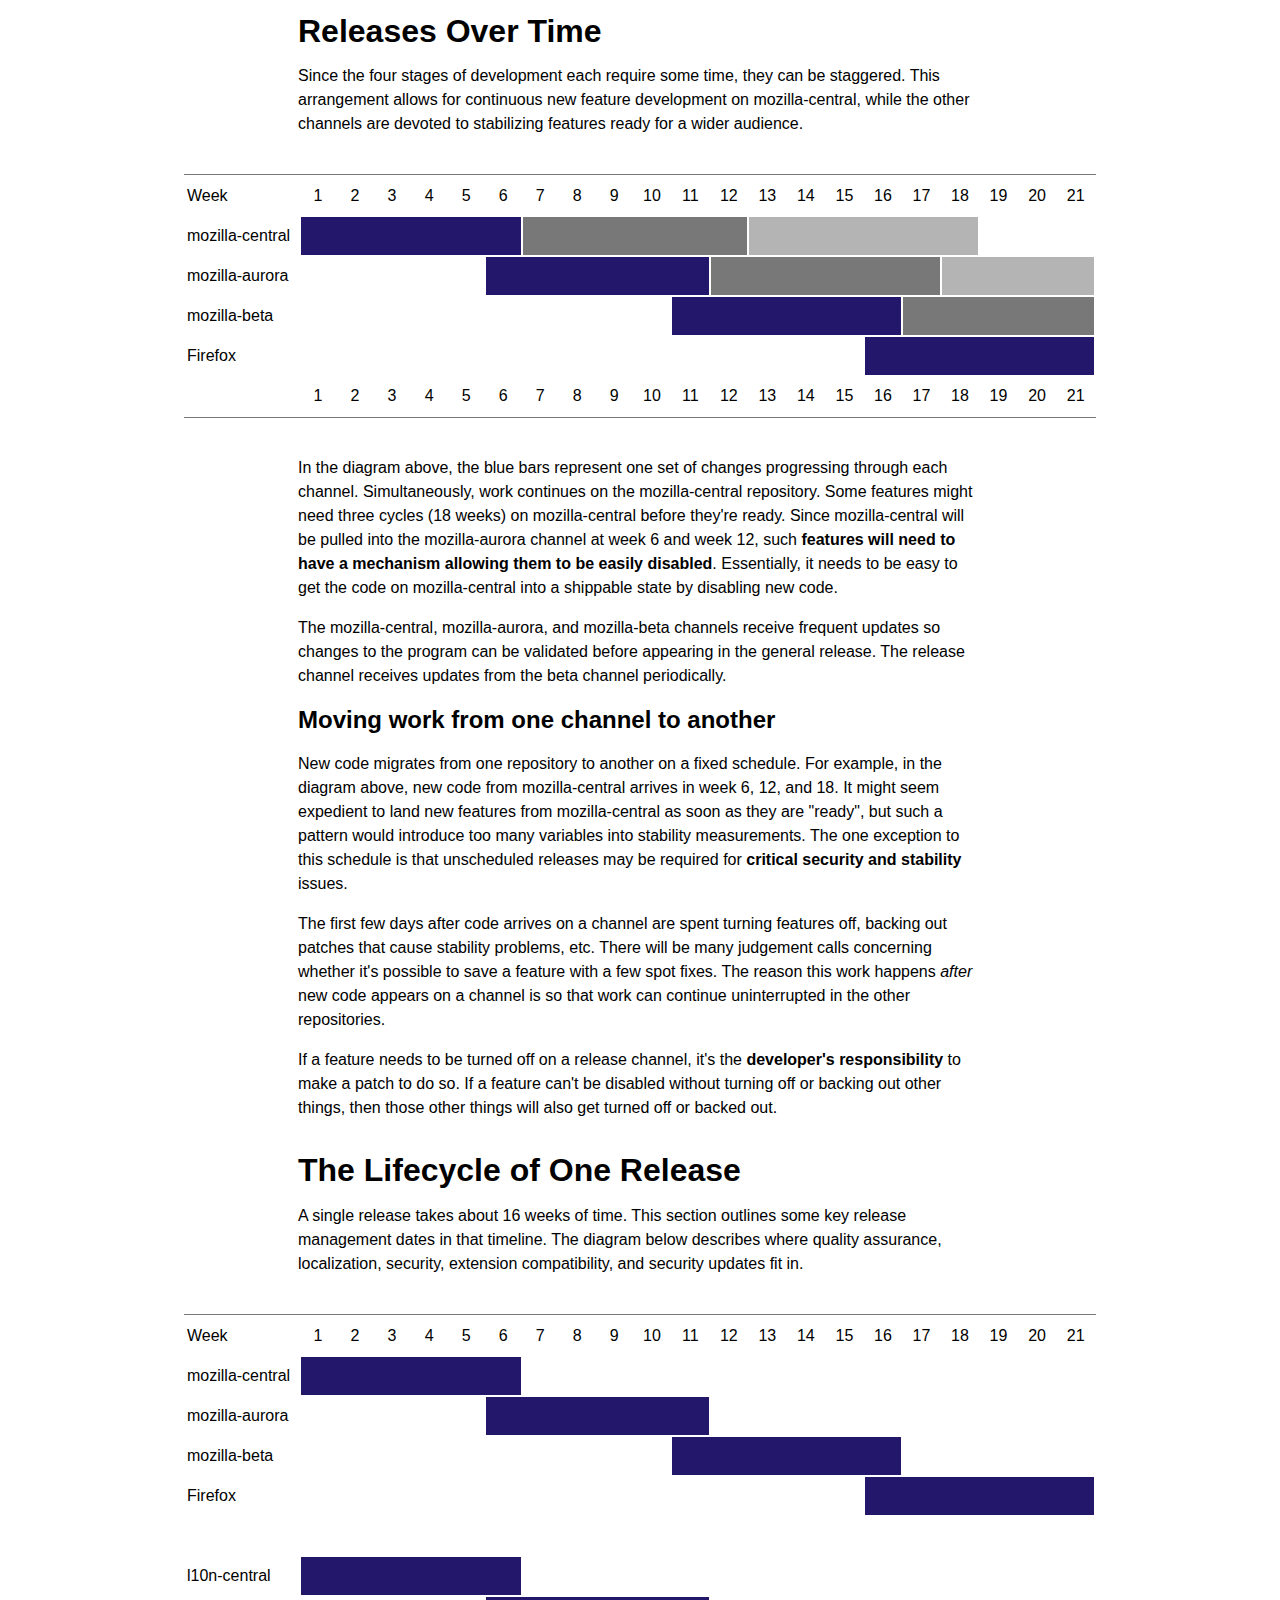
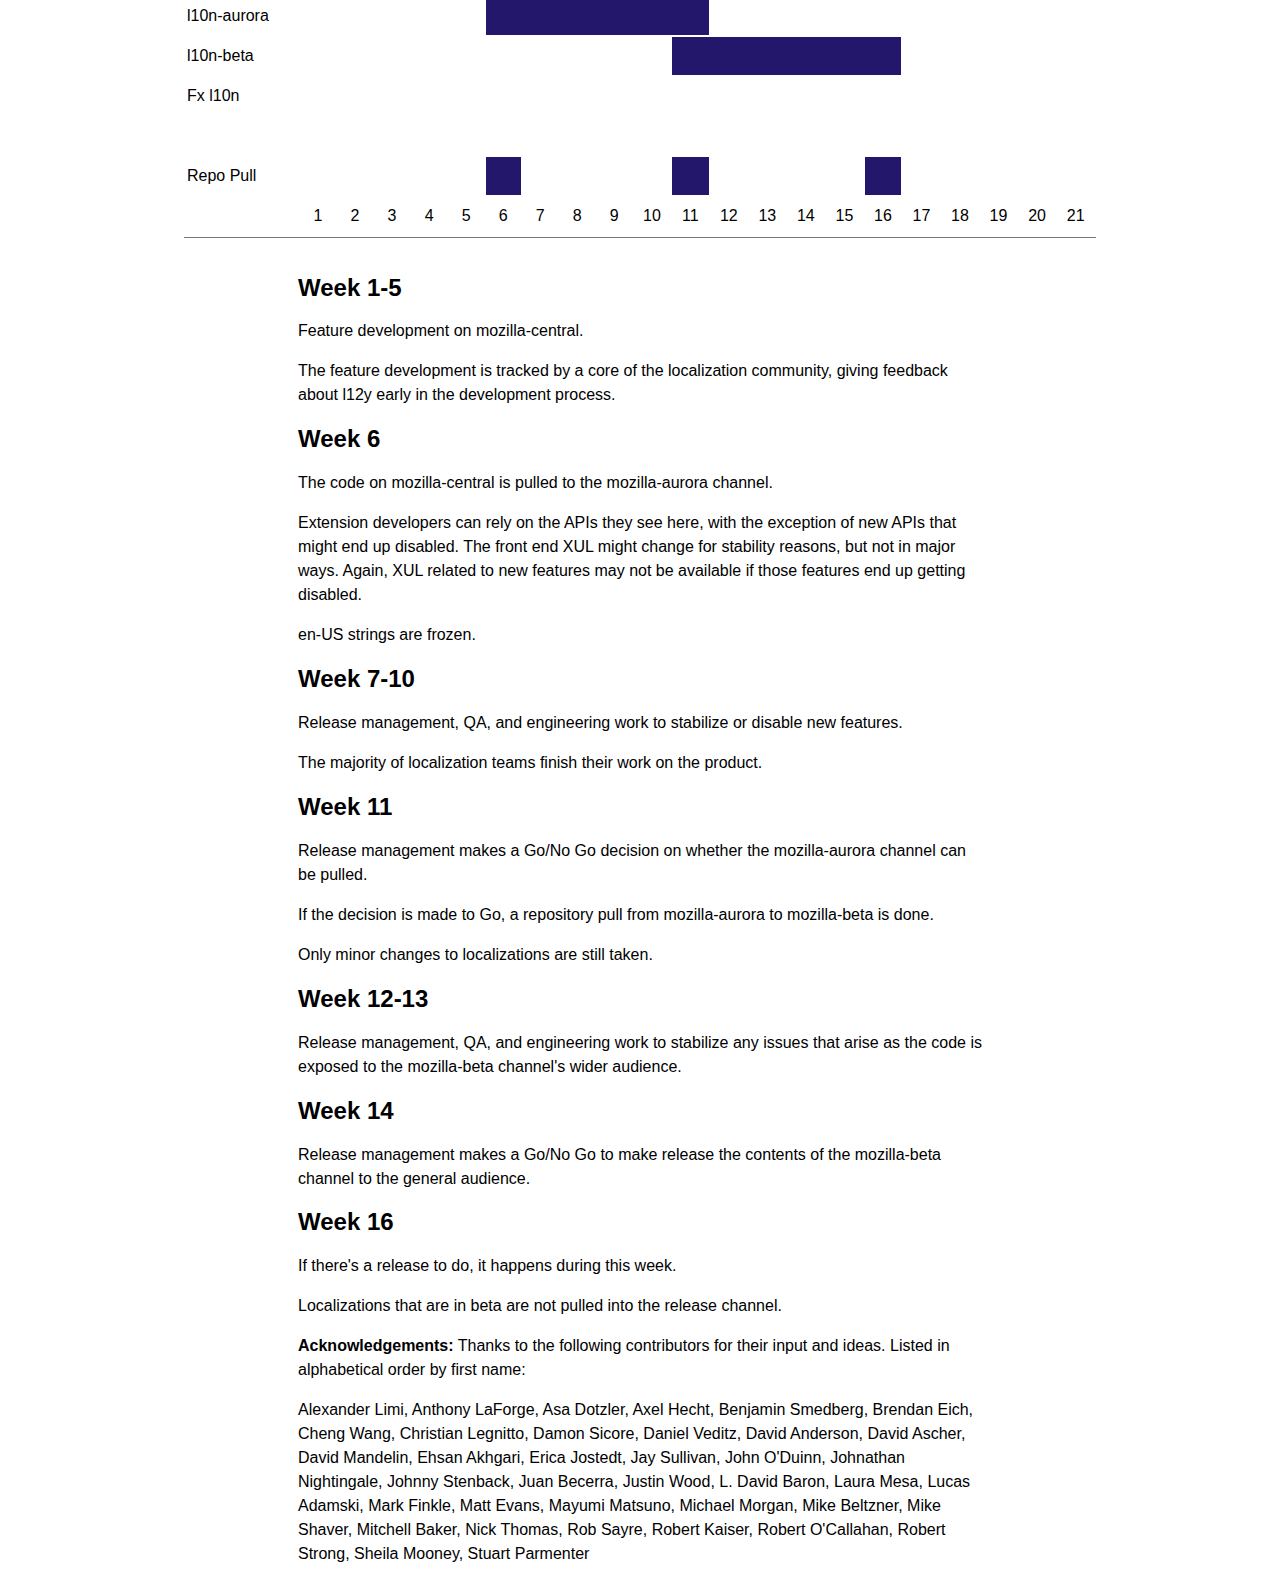
==== commit c024c778: "Update index.html" ====
--- a/draft/development_overview/index.html
+++ b/draft/development_overview/index.html
@@ -35,7 +35,7 @@
         background-color: rgb(34, 23, 107);
       }
 
-      td.l10n_exp {
+      td.l10n_aurora {
         background-color: rgb(34, 23, 107);
       }
 
@@ -95,13 +95,13 @@
       </div>      
       <img class="diagram" src="img/sequence.png">
       <div class="body-text">
-        <p>The four channels available are: mozilla-central (or "nightly"), mozilla-aurora, mozilla-beta, and Firefox (release) <font color=red><i>[these names are placeholders]</i></font>. The nightly channel gets new features as soon as they are ready, but it has the lowest stability of the four channels. The UI might change each day, and websites might not work at times. The mozilla-aurora channel gets new features at regular intervals, but some of them might be disabled if it looks like they need more work. The beta channel receives only new features that are slated for the next Firefox release.</p>
-
-        <p>Each release channel is backed by a Mercurial repository containing a distinct copy of the Firefox source code.As a set of changes progresses through the repositories, features that aren't quite ready are disabled. <b>New features are never directly added to the mozilla-aurora or mozilla-beta channels.</b> Features that end up disabled or miss the scheduled transition to the experimental channel can be pulled again the next time the schedule permits. This policy does allow for features that take a long time to develop. It's just that they'll be present only on mozilla-central until they're ready. The number of users on each channel grows by roughly 10x as the changes make their way through the release process, and features on each channel require an accompanying improvement in stability.</p>
+        <p>The four channels available are: mozilla-central (or "nightly"), mozilla-aurora, mozilla-beta, and Firefox (release). The nightly channel gets new features as soon as they are ready, but it has the lowest stability of the four channels. The UI might change each day, and websites might not work at times. The mozilla-aurora channel gets new features at regular intervals, but some of them might be disabled if it looks like they need more work. The beta channel receives only new features that are slated for the next Firefox release.</p>
+
+        <p>Each release channel is backed by a Mercurial repository containing a distinct copy of the Firefox source code.As a set of changes progresses through the repositories, features that aren't quite ready are disabled. <b>New features are rarely directly added to the mozilla-aurora or mozilla-beta channels.</b> Features that end up disabled or miss the scheduled transition to the experimental channel can be pulled again the next time the schedule permits. This policy does allow for features that take a long time to develop. It's just that they'll be present only on mozilla-central until they're ready. The number of users on each channel grows by roughly 10x as the changes make their way through the release process, and features on each channel require an accompanying improvement in stability.</p>
       </div>
       <img class="diagram" src="img/channels.png">
       <div class="body-text">
-        <p>Again, <b>new features are only added to the release in the first phase</b>, with 100K users, because the rest of the time in the schedule is spent stabilizing those changes. Additionally, some features might only make it part of the way through the process for some period of time. For example, one could imagine a feature with a server-side component being available only on the experimental channel in order to test the scalability of companion server-side infrastructure.</p>
+        <p>Again, <b>new features should generally  only be added to the release in the first phase</b>, with 100K users, because the rest of the time in the schedule is spent stabilizing those changes. Additionally, some features might only make it part of the way through the process for some period of time. For example, one could imagine a feature with a server-side component being available only on the experimental channel in order to test the scalability of companion server-side infrastructure.</p>
         <h1>Releases Over Time</h1>
         <p>Since the four stages of development each require some time, they can be staggered. This arrangement allows for continuous new feature development on mozilla-central, while the other channels are devoted to stabilizing features ready for a wider audience.</p>
       </div>
@@ -138,7 +138,7 @@
           <td class="week" colspan="3">&nbsp;</td>
         </tr>
         <tr>
-          <td class="left" colspan="3">mozilla-exp</td>
+          <td class="left" colspan="3">mozilla-aurora</td>
           <td class="week" colspan="5">&nbsp;</td>
           <td class="firefox5" colspan="6">&nbsp;</td>
           <td class="firefox6" colspan="6">&nbsp;</td>
@@ -185,10 +185,9 @@
       <div class="body-text">
         <p>In the diagram above, the blue bars represent one set of changes progressing through each channel. Simultaneously, work continues on the mozilla-central repository. Some features might need three cycles (18 weeks) on mozilla-central before they're ready. Since mozilla-central will be pulled into the mozilla-aurora channel at week 6 and week 12, such <b>features will need to have a mechanism allowing them to be easily disabled</b>. Essentially, it needs to be easy to get the code on mozilla-central into a shippable state by disabling new code.</p>
         <p>The mozilla-central, mozilla-aurora, and mozilla-beta channels receive frequent updates so changes to the program can be validated before appearing in the general release. The release channel receives updates from the beta channel periodically.</p>
-        <p>Under this system, there is a choice to ship a general Firefox release at week 16 and every six weeks thereafter. That doesn't mean a release will happen every six weeks, but the option will be available.</p>
         <h2>Moving work from one channel to another</h2>
         <p>New code migrates from one repository to another on a fixed schedule. For example, in the diagram above, new code from mozilla-central arrives in week 6, 12, and 18. It might seem expedient to land new features from mozilla-central as soon as they are "ready", but such a pattern would introduce too many variables into stability measurements. The one exception to this schedule is that unscheduled releases may be required for <b>critical security and stability</b> issues.</p>
-        <p>The first few days after code arrives on a channel are spent turning features off, backing out patches that cause stability problems, etc. There will be many judgement calls concerning whether it's possible to save a feature with a few spot fixes. As Mozilla gains experience with this process, more concrete policies will emerge. The reason this work happens <i>after</i> new code appears on a channel is so that work can continue uninterrupted in the other repositories.</p>
+        <p>The first few days after code arrives on a channel are spent turning features off, backing out patches that cause stability problems, etc. There will be many judgement calls concerning whether it's possible to save a feature with a few spot fixes. The reason this work happens <i>after</i> new code appears on a channel is so that work can continue uninterrupted in the other repositories.</p>
         <p>If a feature needs to be turned off on a release channel, it's the <b>developer's responsibility</b> to make a patch to do so. If a feature can't be disabled without turning off or backing out other things, then those other things will also get turned off or backed out.</p>
         <h1>The Lifecycle of One Release</h1>
         <p>A single release takes about 16 weeks of time. This section outlines some key release management dates in that timeline. The diagram below describes where quality assurance, localization, security, extension compatibility, and security updates fit in.</p>
@@ -254,9 +253,9 @@
           <td class="week" colspan="3">&nbsp;</td>
         </tr>
         <tr>
-          <td class="left" colspan="3">l10n-exp</td>
-          <td class="week" colspan="5">&nbsp;</td>
-          <td class="l10n_exp" colspan="6">&nbsp;</td>
+          <td class="left" colspan="3">l10n-aurora</td>
+          <td class="week" colspan="5">&nbsp;</td>
+          <td class="l10n_aurora" colspan="6">&nbsp;</td>
           <td class="week" colspan="6">&nbsp;</td>
           <td class="week" colspan="4">&nbsp;</td>
         </tr>
@@ -273,34 +272,6 @@
         </tr>
         <tr>
           <td class="week" colspan="24">&nbsp;</td>
-        </tr>
-        <tr>
-          <td class="left" colspan="3">Extensions</td>
-          <td class="week" colspan="5">&nbsp;</td>
-          <td class="firefox5" colspan="1">&nbsp;</td>
-          <td class="week" colspan="4">&nbsp;</td>
-          <td class="firefox5" colspan="1">&nbsp;</td>
-          <td class="week" colspan="10  ">&nbsp;</td>
-        </tr>
-        <tr>
-          <td class="left" colspan="3">Security</td>
-          <td class="week" colspan="11">&nbsp;</td>
-          <td class="firefox5" colspan="2">&nbsp;</td>
-          <td class="week" colspan="5">&nbsp;</td>
-        </tr>
-        <tr>
-          <td class="left" colspan="3">QA</td>
-          <td class="week" colspan="5">&nbsp;</td>
-          <td class="firefox5" colspan="10">&nbsp;</td>
-          <td class="week" colspan="3">&nbsp;</td>
-        </tr>
-        <tr>
-          <td class="left" colspan="3">Go / No Go</td>
-          <td class="week" colspan="10">&nbsp;</td>
-          <td class="firefox5" colspan="1">&nbsp;</td>
-          <td class="week" colspan="2">&nbsp;</td>
-          <td class="firefox5" colspan="1">&nbsp;</td>
-          <td class="week" colspan="7">&nbsp;</td>
         </tr>
         <tr>
           <td class="left" colspan="3">Repo Pull</td>
@@ -356,110 +327,12 @@
         <p class="l10ncode">Only minor changes to localizations are still taken.</p>
         <h2>Week 12-13</h2>
         <p>Release management, QA, and engineering work to stabilize any issues that arise as the code is exposed to the mozilla-beta channel's wider audience.</p>
-        <p>Security patches from the shadow security repository are landed. <font color="red"><b>n.b.: exact timing and mechanics undecided.</b></font></p>
         <h2>Week 14</h2>
         <p>Release management makes a Go/No Go to make release the contents of the mozilla-beta channel to the general audience.</p>
         <h2>Week 16</h2>
         <p>If there's a release to do, it happens during this week.</p>
         <p class="l10ncode">Localizations that are in beta are not pulled into the release channel.</p>
-        <h1 id="bootstrapping">Transition and Bootstrapping</h1>
-        <p>This section describes how Mozilla will transition to the process described above. Firefox 4 took about a year to develop, and the proposed schedule is quite a bit faster.</p>
-        <p>For Mozilla to make a clean break from long, feature-driven release schedules, the project will need find a way to transition to schedule-driven releases. The accumulation of patches on mozilla-central during the initial rollout of Firefox 4 is a primary concern. The way we're going to handle this problem is by taking an extremely early cut at Firefox 5. In the table below, there's not yet a calendar date associated with "Week 1", but it will come very soon after the general release of Firefox 4.</p>
-      </div>
-      <table class="schedule">
-        <tr>
-          <td class="left" colspan="3">Week</td>
-          <td class="week">1</td>
-          <td class="week">2</td>
-          <td class="week">3</td>
-          <td class="week">4</td>
-          <td class="week">5</td>
-          <td class="week">6</td>
-          <td class="week">7</td>
-          <td class="week">8</td>
-          <td class="week">9</td>
-          <td class="week">10</td>
-          <td class="week">11</td>
-          <td class="week">12</td>
-          <td class="week">13</td>
-          <td class="week">14</td>
-          <td class="week">15</td>
-          <td class="week">16</td>
-          <td class="week">17</td>
-          <td class="week">18</td>
-          <td class="week">19</td>
-          <td class="week">20</td>
-          <td class="week">21</td>
-        </tr>
-        <tr>
-          <td class="left" colspan="3">mozilla-central</td>
-          <td class="firefox5" colspan="3">&nbsp;</td>
-          <td class="firefox6" colspan="6">&nbsp;</td>
-          <td class="firefox7" colspan="6">&nbsp;</td>
-          <td class="firefox8" colspan="6">&nbsp;</td>
-        </tr>
-        <tr>
-          <td class="left" colspan="3">mozilla-aurora</td>
-          <td class="week" colspan="2">&nbsp;</td>
-          <td class="firefox5" colspan="6">&nbsp;</td>
-          <td class="firefox6" colspan="6">&nbsp;</td>
-          <td class="firefox7" colspan="6">&nbsp;</td>
-          <td class="firefox8" colspan="1">&nbsp;</td>
-        </tr>
-        <tr>
-          <td class="left" colspan="3">mozilla-beta</td>
-          <td class="week" colspan="7">&nbsp;</td>
-          <td class="firefox5" colspan="6">&nbsp;</td>
-          <td class="firefox6" colspan="6">&nbsp;</td>
-          <td class="firefox7" colspan="2">&nbsp;</td>
-        </tr>
-        <tr>
-          <td class="left" colspan="3">Firefox</td>
-          <td class="week" colspan="12">&nbsp;</td>
-          <td class="firefox5" colspan="6">&nbsp;</td>
-          <td class="firefox6" colspan="3">&nbsp;</td>
-        </tr>
-        <tr>
-          <td class="week">&nbsp;</td>
-          <td class="week">&nbsp;</td>
-          <td class="week">&nbsp;</td>
-          <td class="week">1</td>
-          <td class="week">2</td>
-          <td class="week">3</td>
-          <td class="week">4</td>
-          <td class="week">5</td>
-          <td class="week">6</td>
-          <td class="week">7</td>
-          <td class="week">8</td>
-          <td class="week">9</td>
-          <td class="week">10</td>
-          <td class="week">11</td>
-          <td class="week">12</td>
-          <td class="week">13</td>
-          <td class="week">14</td>
-          <td class="week">15</td>
-          <td class="week">16</td>
-          <td class="week">17</td>
-          <td class="week">18</td>
-          <td class="week">19</td>
-          <td class="week">20</td>
-          <td class="week">21</td>
-        </tr>
-      </table>
-      <div class="body-text">
-        <p>The goal of this proposed initial release pattern is to limit patch build up in mozilla-central, as well as establish a regular six week cadence for release go/no-go decisions thereafter.</p>
-        <h2>Channel Update System</h2>
-        <p>For this plan to work at all, we need establish the mozilla-aurora and mozilla-beta channels. The plan is to seed them with roughly 500K users on the experimental channel, and about 1.5 million people on the mozilla-beta channel. We'll use the current Firefox 4 beta audience for this. Once the channels are available as a choice in the general Firefox release, their audiences should grow.</p>
-        <p>There's also a dependency on the updater code and UI needed for this system in the first place, and it will be difficult to get it done in time.</p>
-        <h2>Security Releases</h2>
-        <p>This proposal makes security updates occur along with Firefox releases, meaning we'll no longer be maintaining old branches. Having security branches for each major update is untenable if we release as often as we aim to.</p>
-        <h2>Silent Updates</h2>
-        <p>This proposal also requires changes to our software update behavior to make them happen more automatically in the background and interrupt the user less often. Otherwise, we will disrupt mozilla-beta users too much. There will also need to be an option for users to completely disable automatic updates, so that they can manage their own upgrade process.</p>
-        <h2>Extension Compatibility</h2>
-        <p>Extension compatibility is the trickiest part of the transition. In particular, it's not what the policy should be when a user has extensions that are incompatible with a new Firefox release. Each release will have at least 12 weeks to identify extensions that are no longer working, but this issue will be complicated.</p>
-        <h2>What about Firefox 4.0.x?</h2>
-        <p>We'll be using existing branch maintenance processes for Firefox 4.0.x and Firefox 3.6.x security and stability updates.</p>
-        <p>&nbsp;</p>
+
         <p><b>Acknowledgements:</b> Thanks to the following contributors for their input and ideas. Listed in alphabetical order by first name:</p>
         <p>Alexander Limi,  Anthony LaForge,  Asa Dotzler,  Axel Hecht,  Benjamin Smedberg,  Brendan Eich,  Cheng Wang,  Christian Legnitto,  Damon Sicore,  Daniel Veditz,  David Anderson,  David Ascher,  David Mandelin,  Ehsan Akhgari,  Erica Jostedt,  Jay Sullivan,  John O'Duinn,  Johnathan Nightingale,  Johnny Stenback,  Juan Becerra,  Justin Wood,  L. David Baron,  Laura Mesa,  Lucas Adamski,  Mark Finkle,  Matt Evans,  Mayumi Matsuno,  Michael Morgan,  Mike Beltzner,  Mike Shaver,  Mitchell Baker,  Nick Thomas,  Rob Sayre,  Robert Kaiser,  Robert O'Callahan,  Robert Strong,  Sheila Mooney,  Stuart Parmenter</p>
       </div>
